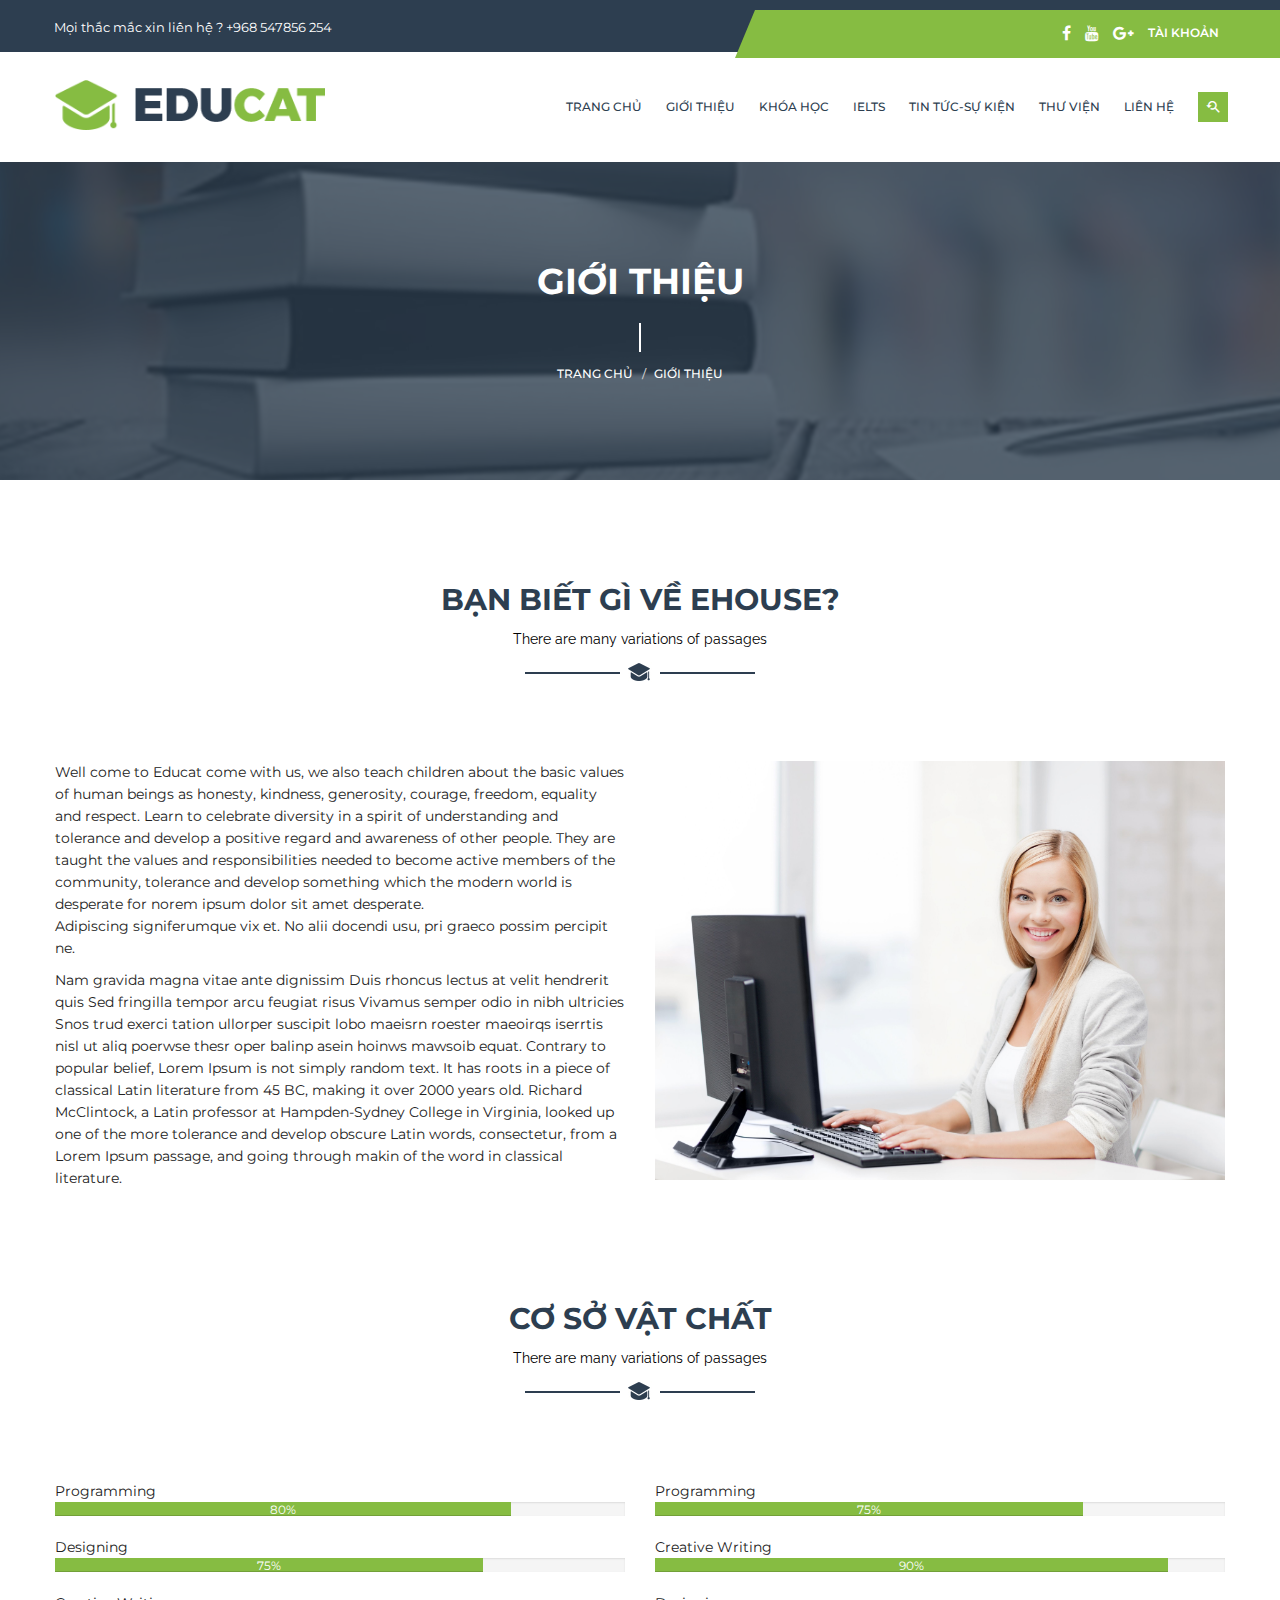
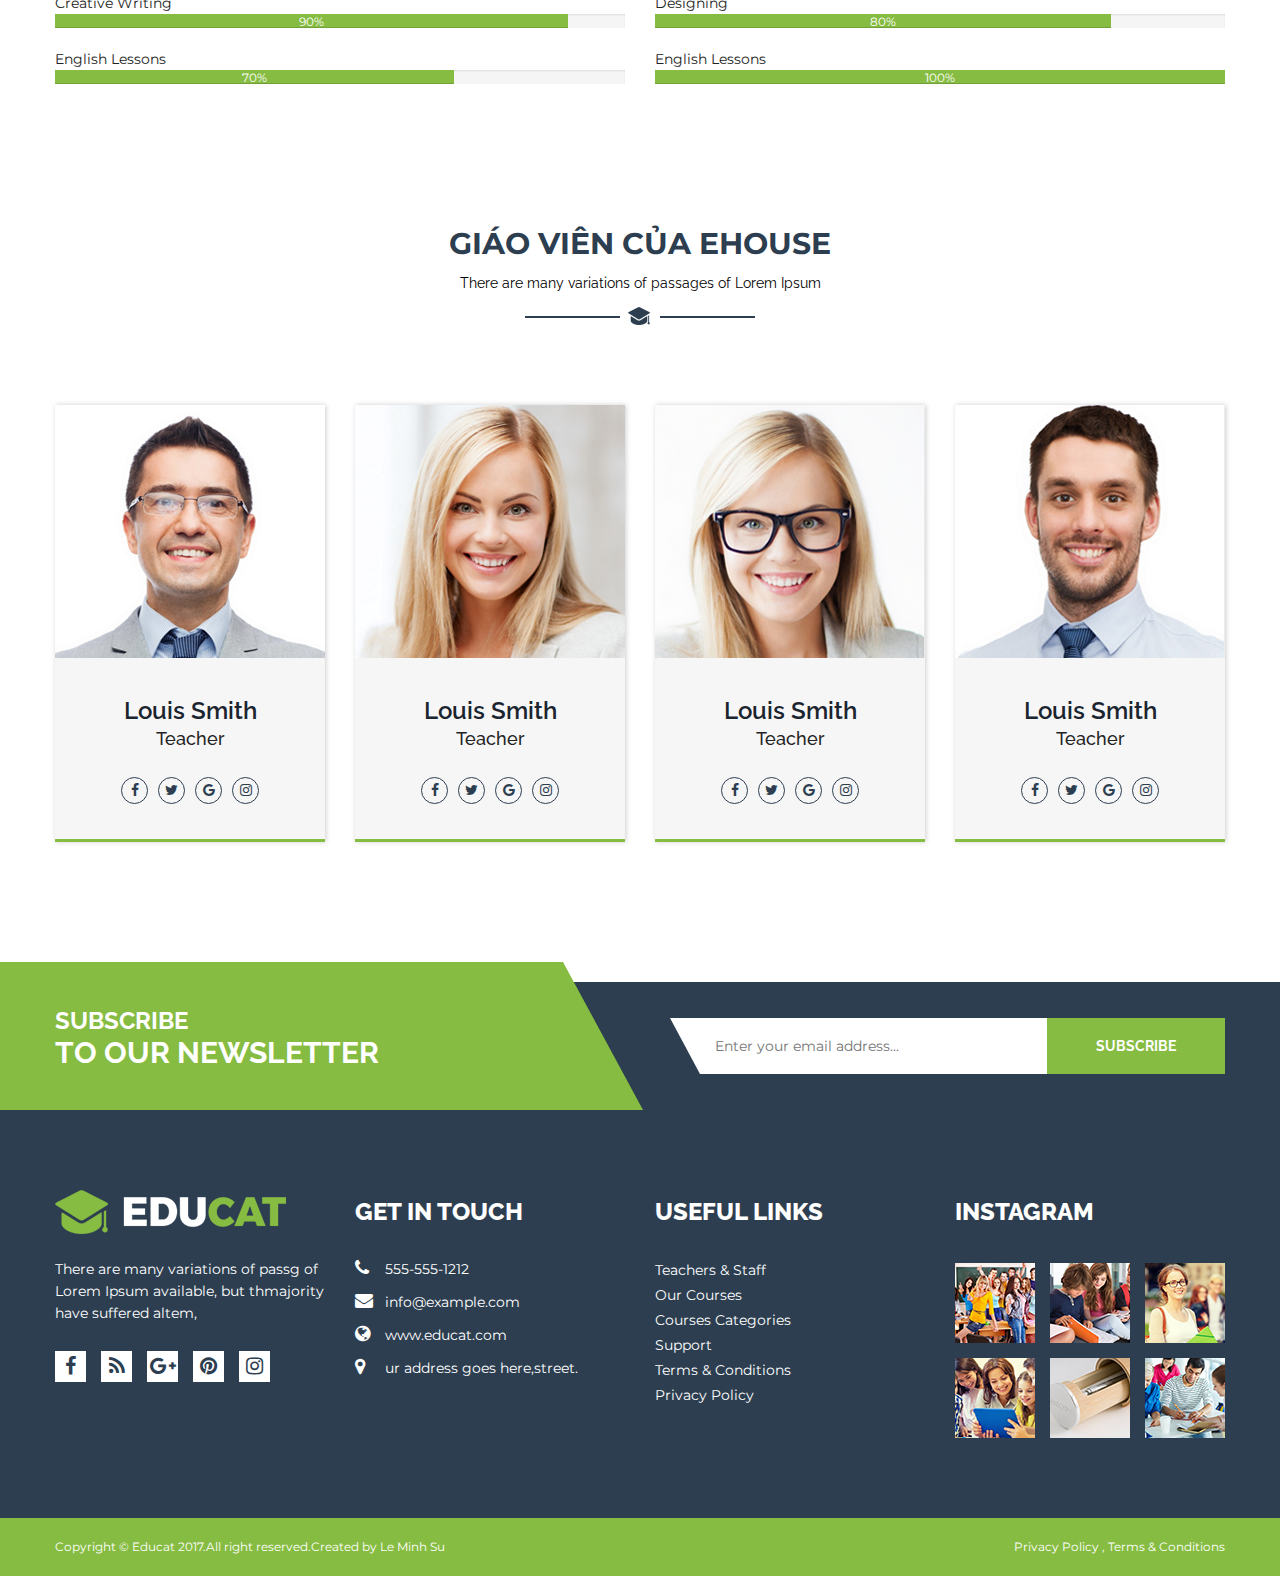
==== about.html @ 6adcac53 "update news, course detail" ====
<!DOCTYPE HTML>
<html>

<head>
	<title>Furnyish Store a Ecommerce Category Flat Bootstarp Responsive Website Template | Home :: w3layouts</title>
	<link href="css/bootstrap.css" rel='stylesheet' type='text/css' />
	<!-- jQuery (necessary JavaScript plugins) -->
	<script type='text/javascript' src="js/jquery-1.11.1.min.js"></script>
	<script src="lib/bootstrap/js/bootstrap.min.js"></script>
	<!-- Custom Theme files -->
	<!-- font-awesome -->
	<link rel="stylesheet" href="font-awesome/css/font-awesome.min.css">
	<link href="css/style.css" rel='stylesheet' type='text/css' />
	<!-- Custom Theme files -->
	<!--//theme-style-->
	<meta name="viewport" content="width=device-width, initial-scale=1">
	<meta http-equiv="Content-Type" content="text/html; charset=utf-8" />
	<meta name="keywords" content="Furnyish Store Responsive web template, Bootstrap Web Templates, Flat Web Templates, Andriod Compatible web template, 
	Smartphone Compatible web template, free webdesigns for Nokia, Samsung, LG, SonyErricsson, Motorola web design" />
	<script type="application/x-javascript">
		addEventListener("load", function() { setTimeout(hideURLbar, 0); }, false); function hideURLbar(){ window.scrollTo(0,1); }
	</script>
	<link href='http://fonts.googleapis.com/css?family=Montserrat:300,400,500,600,700&ampsubset=vietnamese' rel='stylesheet'
	 type='text/css'>
	<link href='http://fonts.googleapis.com/css?family=Raleway:100,200,300,400,500,600,700,800,900' rel='stylesheet' type='text/css'>
	<link href='http://fonts.googleapis.com/css?family=Playfair+Display:400,700,900' rel='stylesheet' type='text/css'>
	<link href='http://fonts.googleapis.com/css?family=Aladin' rel='stylesheet' type='text/css'>
	<link rel="stylesheet" href="https://fonts.googleapis.com/css?family=Inconsolata|Droid+Sans">
	<link href="https://fonts.googleapis.com/css?family=Roboto+Condensed" rel="stylesheet">

	<!-- animated -->
	<link href="css/animate.css" rel="stylesheet" type="text/css" media="all" />
	<!-- start menu -->
	<link href="css/responsivemenu.css" rel="stylesheet" type="text/css" media="all" />
	<link rel="stylesheet" href="meanmenu/meanmenu.css" media="all" />
	<link href="https://fonts.googleapis.com/icon?family=Material+Icons" rel="stylesheet">
	<!-- slider plugin -->

</head>

<body>
	<div class="about-section">
		<!-- header -->
		<div class="header_master">
			<div class="header-secondary">
				<div class="container">
					<div class="header_top-sec row">
						<div class="top_right hidden-xs">
							<ul>
								<li>Mọi thắc mắc xin liên hệ ? +968 547856 254</li>
							</ul>
						</div>
						<div class="top_left nav nav-horizontal">
							<ul>
								<li class="hidden-480 visible-xs">Mọi thắc mắc xin liên hệ ? +968 547856 254</li>
								<li class="top_link" title="Facebook"><a href="#"><i class="fa fa-facebook fa-lg"></i></a></li>
								<li class="top_link" title="Youtube"><a href="#"><i class="fa fa-youtube fa-lg"></i></a></li>
								<li class="top_link" title="Google plus"><a href="#"><i class="fa fa-google-plus fa-lg"></i></a></li>
								<li class="top_link" title="My Account"><a href="">TÀI KHOẢN</a></li>
							</ul>
						</div>
						<div class="clearfix"> </div>
					</div>
				</div>
			</div>
			<div class="header_top header-site">
				<div class="container">
					<div class="row">
						<div class="col-md-3 col-sm-12 ">
							<div class="logo"><a href="index.html" class=""><img src="images/logo.png" alt=""/></a></div>
						</div>
						<div class="col-md-9 hidden-sm hidden-xs pd-lr-0">
							<nav class="nav nav-horizontal pull-right">
								<ul id="menu-header-menu-1" class="menu">
									<li class="sub-menu-parent"><a href="index.html">Trang chủ</a></li>
									<li class=""><a href="about.html">Giới thiệu</a></li>
									<li class="sub-menu-parent"><a href="course.html">Khóa học</a>
										<ul class="sub-menu">
											<li class=""><a href="">LUYỆN NÓI CHO NGƯỜI ĐI LÀM</a></li>
											<li class=""><a href="">LUYỆN NÓI CHO THANH THIẾU NIÊN (13T - 15T)</a></li>
											<li class=""><a href="">LUYỆN NÓI CHO THIẾU NHI (8T - 12T)</a></li>
										</ul>
									</li>
									<li class="sub-menu-parent"><a href="">IELTS</a>
										<ul class="sub-menu">
											<li class=""><a href="">IELTS CHO NGƯỜI MỚI BẮT ĐẦU</a></li>
											<li class=""><a href="">IELTS 1 (5.0 - 5.5)</a></li>
											<li class=""><a href="">IELTS 2 (6.0 - 6.5)</a></li>
										</ul>
									</li>
									<li class="sub-menu-parent"><a href="latest-news.html">Tin tức-Sự kiện</a></li>
									<li class="sub-menu-parent"><a href="shop-grid.html">Thư viện</a></li>
									<li class=""><a href="contact.html">Liên hệ</a></li>
								</ul>
								<a class="responsive-nav" data-toggle="#off-canvas-right" data-toggle-class="open">
									<span class="l-menu"></span>
								</a>
								<ul class="header-search" id="searchbutton">
									<li class="search-menu">
										<i class="material-icons">&#xE8FA;</i>
										<i class="zmdi zmdi-close close hidden"></i>
									</li>
								</ul>
								<div class="search" id="searchlink">
									<div class="search-form">
										<form id="search-form" action="#">
											<input type="search" placeholder="Search here..." name="search">
											<button type="submit">
												<span><i class="fa fa-search"></i></span>
											</button>
										</form>
									</div>
								</div>
							</nav>
						</div>
					</div>
					<div class="clearfix"></div>
				</div>
			</div>
			<!-- Mobile Menu Area start -->
			<div class="mobile-menu-area">
				<div class="container">
					<nav>
						<ul>
							<li><a href="index.html">Trang chủ</a></li>
							<li><a href="about.html">Giới thiệu</a></li>
							<li><a href="course.html">Khóa học</a>
								<ul>
									<li><a href="">LUYỆN NÓI CHO NGƯỜI ĐI LÀM</a></li>
									<li><a href="#">LUYỆN NÓI CHO THANH THIẾU NIÊN (13T - 15T)</a></li>
									<li class=""><a href="">LUYỆN NÓI CHO THIẾU NHI (8T - 12T)</a></li>
								</ul>
							</li>
							<li><a href="latest-news">Tin tức, Sự kiện</a></li>
							<li><a href="shop-grid.html">Thư viện</a></li>
							<li><a href="contact.html">Liên hệ</a></li>
						</ul>
					</nav>
				</div>
			</div>
			<!-- Mobile Menu Area end -->
		</div>
		<!-- end header -->
	</div>

	<!--Breadcrumb Banner Area Start-->
	<div class="breadcrumb-banner-area">
		<div class="container">
			<div class="row">
				<div class="col-md-12">
					<div class="breadcrumb-text">
						<h1 class="text-center">GIới thiệu</h1>
						<div class="breadcrumb-bar">
							<ul class="breadcrumb text-center">
								<li><a href="index.html">Trang chủ</a></li>
								<li>Giới thiệu</li>
							</ul>
						</div>
					</div>
				</div>
			</div>
		</div>
	</div>
	<!--End breadcrumb Banner Area Start-->

	<!--About Page Area Start-->
	<div class="about-page-area section-padding">
		<div class="container">
			<div class="row">
				<div class="col-md-12">
					<div class="section-title-wrapper">
						<div class="section-title">
							<h3>BẠN BIẾT GÌ VỀ EHOUSE?</h3>
							<p>There are many variations of passages</p>
						</div>
					</div>
				</div>
			</div>
			<div class="row">
				<div class="col-md-6">
					<div class="about-text-container">
						<p><span>Well come to Educat</span> come with us, we also teach children about the basic values of human beings as honesty,
							kindness, generosity, courage, freedom, equality and respect. Learn to celebrate diversity in a spirit of understanding
							and tolerance and develop a positive regard and awareness of other people. They are taught the values and responsibilities
							needed to become active members of the community, tolerance and develop something which the modern world is desperate
							for norem ipsum dolor sit amet desperate.<br> Adipiscing signiferumque vix et. No alii docendi usu, pri graeco possim
							percipit ne.</p>
						<div class="about-us">
							<span>Nam gravida magna vitae ante dignissim</span>
							<span>Duis rhoncus lectus at velit hendrerit quis</span>
							<span>Sed fringilla tempor arcu feugiat risus</span>
							<span>Vivamus semper odio in nibh ultricies</span>
						</div>
						<p>Snos trud exerci tation ullorper suscipit lobo maeisrn roester maeoirqs iserrtis nisl ut aliq poerwse thesr oper balinp
							asein hoinws mawsoib equat. Contrary to popular belief, Lorem Ipsum is not simply random text. It has roots in a piece
							of classical Latin literature from 45 BC, making it over 2000 years old. Richard McClintock, a Latin professor at
							Hampden-Sydney College in Virginia, looked up one of the more tolerance and develop obscure Latin words, consectetur,
							from a Lorem Ipsum passage, and going through makin of the word in classical literature.</p>
					</div>
				</div>
				<div class="col-md-6">
					<div class="skill-image">
						<img src="images/banner/6.jpg" alt="">
					</div>
				</div>
			</div>
		</div>
	</div>
	<!--End of About Page Area-->
	<!--Skill And Experience Area Start-->
	<div class="skill-and-experience-area">
		<div class="container">
			<div class="row">
				<div class="col-md-12">
					<div class="section-title-wrapper">
						<div class="section-title">
							<h3>CƠ SỞ VẬT CHẤT</h3>
							<p>There are many variations of passages</p>
						</div>
					</div>
				</div>
			</div>
			<div class="row">
				<div class="col-md-6 col-sm-6">
					<div class="experience-skill-wrapper">
						<div class="skill-bar-item">
							<span>Programming</span>
							<div class="progress">
								<div class="progress-bar wow fadeInLeft" data-progress="80%" style="width: 80%; visibility: visible; animation-duration: 1.5s; animation-delay: 1.2s; animation-name: fadeInLeft;"
								 data-wow-duration="1.5s" data-wow-delay="1.2s">
									<span class="text-top">80%</span>
								</div>
							</div>
						</div>
						<div class="skill-bar-item">
							<span>Designing</span>
							<div class="progress">
								<div class="progress-bar wow fadeInLeft" data-progress="75%" style="width: 75%; visibility: visible; animation-duration: 1.5s; animation-delay: 1.2s; animation-name: fadeInLeft;"
								 data-wow-duration="1.5s" data-wow-delay="1.2s">
									<span class="text-top">75%</span>
								</div>
							</div>
						</div>
						<div class="skill-bar-item">
							<span>Creative Writing</span>
							<div class="progress">
								<div class="progress-bar wow fadeInLeft" data-progress="90%" style="width: 90%; visibility: visible; animation-duration: 1.5s; animation-delay: 1.2s; animation-name: fadeInLeft;"
								 data-wow-duration="1.5s" data-wow-delay="1.2s">
									<span class="text-top">90%</span>
								</div>
							</div>
						</div>
						<div class="skill-bar-item">
							<span>English Lessons</span>
							<div class="progress">
								<div class="progress-bar wow fadeInLeft" data-progress="70%" style="width: 70%; visibility: visible; animation-duration: 1.5s; animation-delay: 1.2s; animation-name: fadeInLeft;"
								 data-wow-duration="1.5s" data-wow-delay="1.2s">
									<span class="text-top">70%</span>
								</div>
							</div>
						</div>
					</div>
				</div>
				<div class="col-md-6 col-sm-6">
					<div class="experience-skill-wrapper">
						<div class="skill-bar-item">
							<span>Programming</span>
							<div class="progress">
								<div class="progress-bar wow fadeInLeft" data-progress="75%" style="width: 75%; visibility: visible; animation-duration: 1.5s; animation-delay: 1.2s; animation-name: fadeInLeft;"
								 data-wow-duration="1.5s" data-wow-delay="1.2s">
									<span class="text-top">75%</span>
								</div>
							</div>
						</div>
						<div class="skill-bar-item">
							<span>Creative Writing</span>
							<div class="progress">
								<div class="progress-bar wow fadeInLeft" data-progress="90%" style="width: 90%; visibility: visible; animation-duration: 1.5s; animation-delay: 1.2s; animation-name: fadeInLeft;"
								 data-wow-duration="1.5s" data-wow-delay="1.2s">
									<span class="text-top">90%</span>
								</div>
							</div>
						</div>
						<div class="skill-bar-item">
							<span>Designing</span>
							<div class="progress">
								<div class="progress-bar wow fadeInLeft" data-progress="80%" style="width: 80%; visibility: visible; animation-duration: 1.5s; animation-delay: 1.2s; animation-name: fadeInLeft;"
								 data-wow-duration="1.5s" data-wow-delay="1.2s">
									<span class="text-top">80%</span>
								</div>
							</div>
						</div>
						<div class="skill-bar-item">
							<span>English Lessons</span>
							<div class="progress">
								<div class="progress-bar wow fadeInLeft" data-progress="100%" style="width: 100%; visibility: visible; animation-duration: 1.5s; animation-delay: 1.2s; animation-name: fadeInLeft;"
								 data-wow-duration="1.5s" data-wow-delay="1.2s">
									<span class="text-top">100%</span>
								</div>
							</div>
						</div>
					</div>
				</div>
			</div>
		</div>
	</div>
	<!--End of Skill And Experience Area-->

	<!--Teachers Area Start-->
	<div class="teachers-area padding-top">
		<div class="container">
			<div class="row">
				<div class="col-md-12">
					<div class="section-title-wrapper">
						<div class="section-title">
							<h3>GIÁO VIÊN CỦA EHOUSE</h3>
							<p>There are many variations of passages of Lorem Ipsum</p>
						</div>
					</div>
				</div>
			</div>
			<div class="row">
				<div class="col-lg-3 col-md-4 col-sm-6">
					<div class="single-teacher-item">
						<div class="single-teacher-image">
							<a href="#"><img src="images/teacher/l-1.jpg" alt=""></a>
						</div>
						<div class="single-teacher-text">
							<h3><a href="#">Louis Smith</a></h3>
							<h4>Teacher</h4>
							<p>There are many variaons of passa of Lorem Ipsuable, amrn in sofby injected humour, amr</p>
							<div class="social-links">
								<a href="#"><i class="fa fa-facebook"></i></a>
								<a href="#"><i class="fa fa-twitter"></i></a>
								<a href="#"><i class="fa fa-google"></i></a>
								<a href="#"><i class="fa fa-instagram"></i></a>
							</div>
						</div>
					</div>
				</div>
				<div class="col-lg-3 col-md-4 col-sm-6">
					<div class="single-teacher-item">
						<div class="single-teacher-image">
							<a href="#"><img src="images/teacher/l-2.jpg" alt=""></a>
						</div>
						<div class="single-teacher-text">
							<h3><a href="#">Louis Smith</a></h3>
							<h4>Teacher</h4>
							<p>There are many variaons of passa of Lorem Ipsuable, amrn in sofby injected humour, amr</p>
							<div class="social-links">
								<a href="#"><i class="fa fa-facebook"></i></a>
								<a href="#"><i class="fa fa-twitter"></i></a>
								<a href="#"><i class="fa fa-google"></i></a>
								<a href="#"><i class="fa fa-instagram"></i></a>
							</div>
						</div>
					</div>
				</div>
				<div class="col-lg-3 col-md-4 col-sm-6">
					<div class="single-teacher-item">
						<div class="single-teacher-image">
							<a href="#"><img src="images/teacher/l-3.jpg" alt=""></a>
						</div>
						<div class="single-teacher-text">
							<h3><a href="#">Louis Smith</a></h3>
							<h4>Teacher</h4>
							<p>There are many variaons of passa of Lorem Ipsuable, amrn in sofby injected humour, amr</p>
							<div class="social-links">
								<a href="#"><i class="fa fa-facebook"></i></a>
								<a href="#"><i class="fa fa-twitter"></i></a>
								<a href="#"><i class="fa fa-google"></i></a>
								<a href="#"><i class="fa fa-instagram"></i></a>
							</div>
						</div>
					</div>
				</div>
				<div class="col-lg-3 hidden-md col-sm-6">
					<div class="single-teacher-item">
						<div class="single-teacher-image">
							<a href="#"><img src="images/teacher/l-4.jpg" alt=""></a>
						</div>
						<div class="single-teacher-text">
							<h3><a href="#">Louis Smith</a></h3>
							<h4>Teacher</h4>
							<p>There are many variaons of passa of Lorem Ipsuable, amrn in sofby injected humour, amr</p>
							<div class="social-links">
								<a href="#"><i class="fa fa-facebook"></i></a>
								<a href="#"><i class="fa fa-twitter"></i></a>
								<a href="#"><i class="fa fa-google"></i></a>
								<a href="#"><i class="fa fa-instagram"></i></a>
							</div>
						</div>
					</div>
				</div>
			</div>
		</div>
	</div>
	<!--End of Teachers Area-->

	<!--Newsletter Area Start-->
	<div class="newsletter-area">
		<div class="container">
			<div class="row">
				<div class="col-md-5 col-sm-5">
					<div class="newsletter-content">
						<h3>SUBSCRIBE</h3>
						<h2>TO OUR NEWSLETTER</h2>
					</div>
				</div>
				<div class="col-md-7 col-sm-7">
					<div class="newsletter-form angle">
						<form action="#" id="mc-form" class="mc-form footer-newsletter fix" novalidate="true">
							<div class="subscribe-form">
								<input id="mc-email" type="email" name="EMAIL" placeholder="Enter your email address...">
								<button id="mc-submit" type="submit">SUBSCRIBE</button>
							</div>
						</form>
						<!-- mailchimp-alerts Start -->
						<div class="mailchimp-alerts text-centre fix pull-right">
							<div class="mailchimp-submitting"></div>
							<!-- mailchimp-submitting end -->
							<div class="mailchimp-success"></div>
							<!-- mailchimp-success end -->
							<div class="mailchimp-error"></div>
							<!-- mailchimp-error end -->
						</div>
						<!-- mailchimp-alerts end -->
					</div>
				</div>
			</div>
		</div>
	</div>
	<!--End of Newsletter Area-->
	<!--Footer Widget Area Start-->
	<div class="footer-widget-area">
		<div class="container">
			<div class="row">
				<div class="col-md-3 col-sm-4">
					<div class="single-footer-widget">
						<div class="footer-logo">
							<a href="index.html"><img src="images/logo/footer.png" alt=""></a>
						</div>
						<p>There are many variations of passg of Lorem Ipsum available, but thmajority have suffered altem, </p>
						<div class="social-icons">
							<a href="#"><i class="fa fa-facebook"></i></a>
							<a href="#"><i class="fa fa-rss"></i></a>
							<a href="#"><i class="fa fa-google-plus"></i></a>
							<a href="#"><i class="fa fa-pinterest"></i></a>
							<a href="#"><i class="fa fa-instagram"></i></a>
						</div>
					</div>
				</div>
				<div class="col-md-3 col-sm-4">
					<div class="single-footer-widget">
						<h3>GET IN TOUCH</h3>
						<a href="tel:555-555-1212"><i class="fa fa-phone"></i>555-555-1212</a>
						<span><i class="fa fa-envelope"></i>info@example.com</span>
						<span><i class="fa fa-globe"></i>www.educat.com</span>
						<span><i class="fa fa-map-marker"></i>ur address goes here,street.</span>
					</div>
				</div>
				<div class="col-md-3 hidden-sm">
					<div class="single-footer-widget">
						<h3>Useful Links</h3>
						<ul class="footer-list">
							<li><a href="#">Teachers &amp; Staff</a></li>
							<li><a href="#">Our Courses</a></li>
							<li><a href="#">Courses Categories</a></li>
							<li><a href="#">Support</a></li>
							<li><a href="#">Terms &amp; Conditions</a></li>
							<li><a href="#">Privacy Policy</a></li>
						</ul>
					</div>
				</div>
				<div class="col-md-3 col-sm-4">
					<div class="single-footer-widget">
						<h3>Instagram</h3>
						<div class="instagram-image">
							<div class="footer-img">
								<a href="#"><img src="images/footer/1.jpg" alt=""></a>
							</div>
							<div class="footer-img">
								<a href="#"><img src="images/footer/2.jpg" alt=""></a>
							</div>
							<div class="footer-img">
								<a href="#"><img src="images/footer/3.jpg" alt=""></a>
							</div>
							<div class="footer-img">
								<a href="#"><img src="images/footer/4.jpg" alt=""></a>
							</div>
							<div class="footer-img">
								<a href="#"><img src="images/footer/5.jpg" alt=""></a>
							</div>
							<div class="footer-img">
								<a href="#"><img src="images/footer/6.jpg" alt=""></a>
							</div>
						</div>
					</div>
				</div>
			</div>
		</div>
	</div>
	<!--End of Footer Widget Area-->

	<!--Footer Area Start-->
	<footer class="footer-area">
		<div class="container">
			<div class="row">
				<div class="col-md-6 col-sm-7">
					<span>Copyright © Educat 2017.All right reserved.Created by <a href="#">Le Minh Su</a></span>
				</div>
				<div class="col-md-6 col-sm-5">
					<div class="column-right">
						<span>Privacy Policy , Terms &amp; Conditions</span>
					</div>
				</div>
			</div>
		</div>
	</footer>
	<!--End of Footer Area-->
	<!--banner Slider starts Here-->
	<script src="js/responsiveslides.min.js"></script>
	<script>
		$(function () {
			$("#slider4").responsiveSlides({
				auto: true,
				pager: false,
				nav: true,
				speed: 500,
				timeout: 8000,
				namespace: "callbacks",
				before: function () {
					$('.events').append("<li>before event fired.</li>");
				},
				after: function () {
					$('.events').append("<li>after event fired.</li>");
				}
			});

		});
	</script>
	<script type="text/javascript">
		$(window).load(function () {
			$("#flexiselDemo1").flexisel({
				visibleItems: 1,
				animationSpeed: 1000,
				autoPlay: true,
				autoPlaySpeed: 3000,
				pauseOnHover: true,
				enableResponsiveBreakpoints: true,
				responsiveBreakpoints: {
					portrait: {
						changePoint: 480,
						visibleItems: 1
					},
					landscape: {
						changePoint: 640,
						visibleItems: 1
					},
					tablet: {
						changePoint: 768,
						visibleItems: 1
					}
				}
			});

		});
	</script>
	<script>
		var $searchbutton = $('#searchbutton');
		$searchbutton.on('click', function (e) {
			if ($("#searchlink").hasClass('open')) {
				$("#searchlink").removeClass('open');
			} else {
				$("#searchlink").addClass('open');
			}
		});
	</script>
	<script type="text/javascript" src="js/jquery.flexisel.js"></script>
	<script src="meanmenu/jquery.meanmenu.js"></script>
	<script>
		jQuery(document).ready(function () {
			jQuery('.mobile-menu-area nav').meanmenu();
		});
	</script>
</body>

</html>
---- css/style.css ----
h1, h2, h3, h4, h5, h6 {margin: 0; font-family: 'Montserrat', sans-serif; font-weight: 700}
ul, ol {list-style: outside none none; margin: 0; padding:0;}
html, body{
    color: #222222;
    font-family: 'Montserrat', sans-serif !important;
    font-size: 14px !important;
    line-height: 22px !important;
    text-align: left;
    background: #fff;
}
body a{
	text-decoration: none;
	transition:0.5s all;
	-webkit-transition:0.5s all;
	-moz-transition:0.5s all;
	-o-transition:0.5s all;
	-ms-transition:0.5s all;
}
a:hover,a:active,a:focus{
	text-decoration: none;
}
h4.title {
    color: #4c4c4c;
    font-size: 24px;
    margin-bottom: 27px;
    padding-bottom: 10px;
    position: relative;
}
@font-face {
   font-family: 'Merienda-Regular';
   src: url(../fonts/Merienda-Regular.ttf)format('truetype');
}
@font-face {
   font-family: 'Raleway-Regular';
   src: url(../fonts/Raleway-Regular.ttf)format('truetype');
}
.bg-white {
    background: #fff;
}
.section-padding {
    padding: 100px 0;
}
img {
    max-width: 100%;
    height: auto !important;
    border: 0 !important;
    vertical-align: top !important;
}
.img{
	max-width: 100%;
	height: auto;
    border: 0;
    vertical-align: top;
}
.button-default {
    background: #2d3e50 none repeat scroll 0 0;
    color: #ffffff;
    display: inline-block;
    font-family: 'Montserrat', sans-serif;
    font-weight: 500;
    font-size: 14px;
    margin: 0;
    padding: 15px 35px;
    text-transform: uppercase;
}
.button-large.button-default {
    box-shadow: 0 2px 20px rgba(34, 30, 31, 0.2);
    font-size: 18px;
    margin-top: 83px;
    padding: 12px 18px;
    text-transform: capitalize;
}
.button-default.button-large:hover {
    background: #2d3e50 none repeat scroll 0 0;
}
.container {
    width: 1200px;
}
.container, .row, .col-md-12, .col-md-10, .col-md-9, .col-md-8, .col-md-6, .col-md-7, .col-md-6, .col-md-5, .col-md-4, .col-md-3, .col-md-2, .col-md-1, .as-mainwrapper {
    transition: all 0.3s ease 0s;
}
.header-top:before, .about-area:before, .newsletter-area:before, .mainmenu ul#nav > li > a:after, .mainmenu ul#nav.menu-white > li > a:after, .search-menu, .button-default:hover, .button-green, .about-area .button-default, .single-item .button-default, .button-large.button-default, .single-latest-item .button-default, .single-product-text .button-default, .single-event-item .button-default, .subscribe-form > button, .social-icons > a:hover, .footer-area, .newsletter-two, .pagination-content.number .pagination li a:hover, .pagination-content.number .pagination li.current a, .pagination-content.number .pagination li:first-child a, .pagination-content.number .pagination li:last-child a, .product-details-content .button-default, .product-details-content .social-links a:hover, .duration-title, h4.title:after, .tution-fee, .single-sidebar-widget .social-links a:hover, .single-sidebar-widget .tags li a:hover, .pagination-content .pagination, .news-details-content .social-links a:hover, .contact-form-area .button-default, .skill-bar-item .progress-bar, #scrollUp, .bg-green, .bg-blue:hover, .preview-2 .nivo-directionNav a.nivo-prevNav:hover::before, .preview-2 .nivo-directionNav a.nivo-nextNav:hover::before, .slider-three .preview-2 .nivo-controlNav a, .footer-widget-area.footer-widget-four {
    background: #86bc42;
}
.search-form, .single-item, .single-latest-text, .single-product-text, .single-event-text, .subscribe-form > button, .subscribe-form > button:hover, .pagination-content.number .pagination li a, .subscribe-form > button, .subscribe-form > button:hover, .pagination-content.number .pagination li a, .pagination-content.number .pagination li a:hover, .pagination-content.number .pagination li.current a, .product-details-content .social-links a:hover, .single-teacher-text, .single-course-details, .course-duration .text, .tutor-image > img, .single-sidebar-widget .social-links a:hover, .single-sidebar-widget .tags li a:hover, .single-sidebar-widget .single-item, .event-details-content .single-event-item, .recent-content-item > a, .quote-section, .news-details-content .social-links a:hover, .shortcode-area i, .shortcode-area h3, .border-green, .slider-three .nivo-controlNav a.active:before, .slider-three .nivo-controlNav a:hover:before {
    border-color: #86bc42;
}
.header-top:before, .about-area:before, .newsletter-area:before {
    content: "";
    height: 48px;
    position: absolute;
    right: 0;
    top: 10px;
    width: 43%;
}
.header-top:after, .about-area:after {
    border-color: rgba(0, 0, 0, 0) #86bc42 #86bc42 rgba(0, 0, 0, 0);
}
.about-area:after, .newsletter-area:after {
    border-color: rgba(0, 0, 0, 0) rgba(0, 0, 0, 0) #86bc42 #86bc42;
}
.header-top:after, .about-area:after, .newsletter-area:after {
    -moz-border-bottom-colors: none;
    -moz-border-left-colors: none;
    -moz-border-right-colors: none;
    -moz-border-top-colors: none;
    -o-border-image: none;
    border-image: none;
    border-style: solid;
    border-width: 24px 10px;
    content: "";
    height: 5px;
    position: absolute;
    right: 43%;
    top: 10px;
    width: 0;
}
.about-area:after {
    border-width: 55px 30px;
    left: 49.2%;
    top: -20px;
    right: auto;
}
html, body, div, span, applet, object, iframe, blockquote, pre, a, abbr, acronym, address, big, cite, code, del, dfn, em, img, ins, kbd, q, s, samp, small, strike, strong, sub, sup, tt, var, b, u, i, center, dl, dt, dd, ol, ul, li, fieldset, form, label, legend, table, caption, tbody, tfoot, thead, tr, th, td, article, aside, canvas, details, embed, figure, figcaption, footer, header, hgroup, menu, nav, output, ruby, section, summary, time, mark, audio, video {
    border: 0;
    font-size: 100%;
    font: inherit;
    vertical-align: baseline;
}
.section-bottom-padding {
    padding: 0 0 120px 0;
}
a:hover, .carousel-style-one.owl-theme .owl-controls .owl-nav div:hover, .button-green:hover, .account-dropdown a:hover, .mainmenu ul#nav > li:hover > a, .mainmenu ul#nav li ul.sub-menu > li:hover > a, .mainmenu ul#nav li ul.sub-menu li ul.inside-menu > li > a:hover, .search-form button[type="submit"], .mean-container .mean-nav ul li a:hover, .mean-container a.meanmenu-reveal, .single-item-text h4 a:hover, .single-latest-text > h3 a:hover, .single-product-text h4 a:hover, .single-event-item:hover h3 a, .subscribe-form > button:hover, .footer-list a:hover, .newsletter-two .subscribe-form > button:hover, .pagination-content.number .pagination li a, .single-teacher-text > h3 a:hover, .author-info > h4 a:hover, span.reply a, .sidebar-widget .single-teacher-text > h3 a:hover, .breadcrumb-bar a:hover, .recent-text > h4 a:hover, .related-tag .tags li a:hover, .link-social > a:hover, .shortcode-area i, .shortcode-area h3, .text-green, .header-top span.text-green, .slick-prev:hover:before, .slick-next:hover:before, .footer-widget-list li a:hover, .footer-container .social-links-three > a:hover {
    color: #86bc42;
}	
/*-- header_top --*/
.header-secondary {
    background: #2d3e50;
}
.header-secondary {
    position: relative;
}
.header-secondary .nav-horizontal {
    position: relative;
    top: 6px;
    z-index: 999;
}
.nav {
    vertical-align: middle;
    display: inline-block;
}
nav ul {
    list-style: none;
}
.pd-lr-0{
	padding-left: 0px;
	padding-right: 0px;
}
.header-secondary .nav-horizontal li a {
    color: #fff;
    font-family: 'Montserrat', sans-serif;
    font-size: 12px;
	font-weight: 600;
}
.header-secondary::before, .about-area::before, .newsletter-area::before, .footer-site .footer-company-info .social-icons a:hover, .jr-insta-thumb ul.thumbnails li a:before, .footer-img a:before, .learn-press-search-course-form, .onsale, .lp_course .conmment-title_quick .comment-title::after, .lp_course .comment-respond .comment-reply-title::after, .pull-left.sidebar h5.section-nav-title::after, .pull-right.sidebar h5.section-nav-title::after, aside h5.section-nav-title::after {
    background: #86bc42;
}
.header-secondary::after {
    border-right-color: #86bc42;
    border-bottom-color: #86bc42;
}
.header-secondary:after {
    -moz-border-bottom-colors: none;
    -moz-border-left-colors: none;
    -moz-border-right-colors: none;
    -moz-border-top-colors: none;
    border-top-color: rgba(0, 0, 0, 0);
    border-left-color: rgba(0, 0, 0, 0);
    -o-border-image: none;
    border-image: none;
    border-style: solid;
    border-width: 24px 10px;
    content: "";
    height: 0;
    position: absolute;
    right: 41%;
    top: 10px;
    width: 0;
    z-index: 999;
}
.header-secondary:before {
    content: "";
    height: 48px;
    position: absolute;
    right: 0;
    top: 10px;
    width: 41%;
    z-index: 999;
}
.header_top-sec{
	padding: 14px 14px;
}
.header_top{
	padding: 2em 0;
}
.top_left{
	float: right;
	color:#fff;
}
.top_right{
	float: left;
	color: #ffffff;
    font-family: 'Montserrat', sans-serif;
    font-size: 13px;
    font-weight: 400;
}
.top_right ul,.top_left ul{
	padding:0;
	list-style:none;
	display: inline-block;
	vertical-align: middle;
}
.top_right ul li,.top_left ul li{
	display: inline-block;		
}
.social {
	display: inline-block;
}
.social-links > a:hover {
    color: #ffffff;
}
.top_right ul li:last-child{
	margin-right: 0;
}
.top_right ul li a{
	text-align:center;
	padding: 0px 4px;
	text-transform:uppercase;
	font-size:12px;
	display:block;
	color:#ffffff;
	-webkit-transition: all 0.3s ease-in-out;
	-moz-transition: all 0.3s ease-in-out;
	-o-transition: all 0.3s ease-in-out;
	transition: all 0.3s ease-in-out;
}
.top_left ul li{
	font-size:13px;
}
.top_left ul li a{
	text-align:center;
	padding: 0px 4px;
	font-size:13px;
	color:#ffffff;
	-webkit-transition: all 0.3s ease-in-out;
	-moz-transition: all 0.3s ease-in-out;
	-o-transition: all 0.3s ease-in-out;
	transition: all 0.3s ease-in-out;
}
.mobile-menu-area {
    background: #2d3e50 none repeat scroll 0 0;
    display: none;   
}
.mean-container .mean-bar:before {
    color: #fff;
    content: "MENU";
    font-size: 18px;
    font-weight: 600;
    left: 0;
    position: absolute;
    top: 13px;
}
 
/*-- header --*/
.logo{
	padding-left: 0px;
	padding-right: 0px;
}
.logo > a{
	display: inline-block;
    position: relative;
    z-index: 8;
}
.search.open {
    height: 50px;
}
.search {
    box-shadow: 0 1px 3px rgba(0, 0, 0, 0.1);
    height: 0;
    margin-right: 15px;
    overflow: hidden;
    position: absolute;
    right: 0;
    top: 82px;
    -webkit-transition-duration: 0.4s;
    transition-duration: 0.4s;
    -webkit-transition-property: height;
    transition-property: height;
    width: 290px;
    z-index: 9999;
}
#search-form {
    overflow: hidden;
    position: relative;
}
.search-form {
    background-color: #ffffff;
    border-top: 1px solid #86bc42;
    float: right;
    width: 290px;
}
#search-form input {
    background: rgba(0, 0, 0, 0) none repeat scroll 0 0;
    color: #666666;
    font-size: 13px;
    font-weight: 300;
    height: 48px;
    padding: 0 40px 0 15px;
    width: 100%;
}
.search-form button[type="submit"] {
    background: rgba(0, 0, 0, 0) none repeat scroll 0 0;
    border: medium none;
    display: block;
    font-size: 18px;
    height: 50px;
    line-height: 48px;
    position: absolute;
    right: 8px;
    text-align: center;
    top: 0;
    -webkit-transition: all 0.3s ease 0s;
    transition: all 0.3s ease 0s;
}
.search-form input[type="search"] {
    border: medium none;
    float: left;
    background: transparent;
    font-size: 24px;
}
/* start menu */
.header-site nav {
    display: -webkit-flex;
    -webkit-flex-direction: row;
    -webkit-align-items: center;
    display: -webkit-box;
    display: -ms-flexbox;
    display: flex;
    -webkit-box-orient: horizontal;
    -webkit-box-direction: normal;
    -ms-flex-direction: row;
    flex-direction: row;
    -webkit-box-align: center;
    -ms-flex-align: center;
    align-items: center;
	line-height: 30px;
}
.nav-horizontal ul {
    display: inline-block;
}
.header-site .nav-horizontal > ul > li {
    margin: 12px 12px;
    padding-bottom: 0;
}
.header-site .nav-horizontal > ul > li:hover > a, .header-site .nav-horizontal > ul > li.current-menu-item > a, .header-site .nav-horizontal > ul > li.current_page_item > a {
    color: #86bc42;
}
.header-site .nav-horizontal > ul > li:hover > a:after, .header-site .nav-horizontal > ul > li.current-menu-item > a:after, .header-site .nav-horizontal > ul > li.current_page_item > a:after {
    width: 21px;
}
.header-site .menu-item-has-children > a:hover:after {
    opacity: 0.8;
}
.header-site .nav-horizontal > ul > li > a:after {
    background: #86bc42 none repeat scroll 0 0;
    bottom: 0;
    content: "";
    height: 2px;
    left: 0;
    margin-left: 0;
    opacity: 1;
    -ms-filter: "progid:DXImageTransform.Microsoft.Alpha(Opacity=100)";
    position: absolute;
    -webkit-transition: all 0.3s ease-in-out 0s;
    transition: all 0.3s ease-in-out 0s;
    width: 0;
}
.nav-horizontal li {
    float: left;
    margin: 0 3px;
}
.nav li {
    position: relative;
}
.nav-horizontal ul {
    display: inline-block;
}
.sub-menu, .nav .children {
    background-color: #fff;
    border: 1px solid #ddd;
    left: 0;
    line-height: normal;
    opacity: 0;
    position: absolute;
    top: 50px;
    -webkit-transition: all 0.4s ease-in-out 0s;
    transition: all 0.4s ease-in-out 0s;
    visibility: hidden;
    z-index: 5;
}
.sub-menu, .nav .children {
    background-color: #fff;
    visibility: hidden;
    opacity: 0;
    position: absolute;
    top: 50px;
    left: 0;
    border: 2px solid #ddd;
    z-index: 5;
    transition: all 0.4s ease-in-out;
    line-height: normal;
}
.sub-menu li, .nav .children li {
    clear: both;
    display: block;
    width: 350px;
    margin-bottom: 15px;
    border: none;
}
.nav li:hover > .sub-menu, .nav li:hover > .children {
    opacity: 1;
    -ms-filter: "progid:DXImageTransform.Microsoft.Alpha(Opacity=100)";
    top: 100%;
    -webkit-transition: all 0.2s ease-in-out 0s;
    transition: all 0.2s ease-in-out 0s;
    visibility: visible;
}
.nav li:hover > .sub-menu, .nav li:hover .children {
    visibility: visible;
    opacity: 1;
    transition: all 0.2s ease-in-out;
}
.menu .sub-menu, .menu .nav .children {
    border: medium none;
    box-shadow: 2px 0 7px 0 rgba(0, 0, 0, 0.13);
    padding: 15px 0;
}
.sub-menu li a:hover, .nav .children li a:hover {
    background: rgba(0, 0, 0, 0) none repeat scroll 0 0;
    color: #86bc42 !important;
}
.menu .sub-menu li a, .menu .nav .children li a {
    color: #2d3e50;
    font-family: 'Montserrat', sans-serif;
    font-size: 13px;
    font-weight: 400;
    padding: 10px 15px;
    text-transform: capitalize;
}
.header-site .nav-horizontal > ul > li > a {
    color: #2d3e50;
    display: block;
    font-family: 'Montserrat', sans-serif;
    font-size: 12px;
    font-weight: 500;
    padding: 0;
    position: relative;
    text-decoration: none;
    text-transform: uppercase;
    -webkit-transition: all 0.3s ease-in-out 0s;
    transition: all 0.3s ease-in-out 0s;
}
.header-site .nav-horizontal > ul > li > a:after {
    background: #86bc42 none repeat scroll 0 0;
    bottom: 0;
    content: "";
    height: 2px;
    left: 0;
    margin-left: 0;
    opacity: 1;
    -ms-filter: "progid:DXImageTransform.Microsoft.Alpha(Opacity=100)";
    position: absolute;
    -webkit-transition: all 0.3s ease-in-out 0s;
    transition: all 0.3s ease-in-out 0s;
    width: 0;
}
.header-search {
    cursor: pointer;
    display: inline-block;
}
.header-site .search-menu {
    background: #86bc42 none repeat scroll 0 0;
    display: block;
    height: 30px;
    position: relative;
    text-align: center;
    transition: all 0.3s ease 0s;
    width: 30px;
}
.search-menu i {
    color: #ffffff;
    display: block;
    font-size: 16px;
    height: 30px;
    line-height: 30px;
    width: 30px;
}
.sub-menu-parent:hover .sub-menu {
  visibility: visible; /* shows sub-menu */
  opacity: 1;
  z-index: 3;
  transform: translateY(0%);
  transition-delay: 0s, 0s, 0.3s; /* this removes the transition delay so the menu will be visible while the other styles transition */
}	
.about-area {
    background: rgba(0, 0, 0, 0) url(../images/banner/1.jpg) no-repeat scroll center top;
    color: #ffffff;
    margin-top: 120px;
    padding-bottom: 54px;
    position: relative;
}
.about-area:before {
    height: 110px;
    left: 0;
    right: auto;
    top: -20px;
    width: 49.2%;
}
.about-container {
    margin-left: 70px;
}
.about-area h3 {
    font-size: 30px;
	font-family: 'Montserrat', sans-serif;
    font-weight: 700;
    margin-bottom: 79px;
    padding-top: 22px;
    z-index: 9;
    position: relative;
}
.about-area p {
    font-family: 'Raleway', sans-serif;
    line-height: 26px;
    margin-bottom: 42px;
	font-size: 14px;
}
.about-area .button-default {
    padding: 10px 41px;
}
.about-container > .button-default:hover {
    background: #ffffff none repeat scroll 0 0;
    color: #2d3e50;
}
.button-default:hover {
    color: #fff;
}
.course-area .section-title-wrapper {
    margin-bottom: 122px;
}
.section-title {
    text-align: center;
    overflow: hidden;
    position: relative;
}
.white .section-title h3, .white .section-title p {
    color: #ffffff;
}
.section-title-wrapper {
    margin-bottom: 87px;
    position: relative;
}
.section-title-wrapper:before {
    background: #2d3e50 none repeat scroll 0 0;
    bottom: 0;
    content: "";
    height: 2px;
    left: 0;
    margin: 0 auto;
    position: absolute;
    right: 0;
    text-align: center;
    width: 230px;
}
.section-title {
    text-align: center;
    overflow: hidden;
    position: relative;
}
.section-title h3 {
    color: #2d3e50;
    font-size: 30px;
    line-height: 36px;
    margin-top: 2px;
    margin-bottom: 10px;
    text-transform: uppercase;
}
.section-title p {
    color: #000000;
    font-family: 'Raleway', sans-serif;
    font-weight: 400;
	font-size: 14px;
    margin-bottom: 24px;
}
.section-title-wrapper:after {
    background: rgba(0, 0, 0, 0) url(../images/icon/cap-dark.jpg) no-repeat scroll 0 0;
    bottom: -8px;
    color: #1bb4b9;
    content: "";
    font-size: 14px;
    height: 20px;
    left: 0;
    margin: 0 auto;
    position: absolute;
    right: 0;
    text-align: center;
    width: 40px;
    z-index: 9;
}
.single-item {
    background: #f6f6f6 none repeat scroll 0 0;
    border-bottom: 3px solid #86bc42;
    padding: 0 30px;
    -webkit-transition: all 0.3s ease 0s;
    transition: all 0.3s ease 0s;
    margin-bottom: 20px;
}
.single-item-image {
    overflow: hidden;
    position: relative;
    text-align: center;
    top: -35px;
}
.single-item:hover {
    background: #ffffff none repeat scroll 0 0;
    box-shadow: 0 2px 20px rgba(34, 30, 31, 0.4);
}
.single-item-image a {
    display: inline-block;
}
.overlay-effect a {
    position: relative;
}
.overlay-effect a:before {
    background: rgba(45, 62, 80, 0.2) none repeat scroll 0 0;
    bottom: 0;
    content: "";
    height: 100%;
    left: 0;
    opacity: 0;
    -ms-filter: "progid:DXImageTransform.Microsoft.Alpha(Opacity=0)";
    filter: alpha(opacity=0);
    position: absolute;
    right: 0;
    width: 100%;
}
.single-item-text h4 {
    font-size: 20px;
    padding-top: 7px;
}
.single-item-text h4 a, .single-item-text h4 {
    color: #2d3e50;
}
.single-item-text h4 a, .single-item-text h4 {
    color: #2d3e50;
}
.single-item-text-info {
    margin-bottom: 18px;
    padding-top: 5px;
}
.single-item-text-info span {
    color: #696969;
    font-family: 'Montserrat', sans-serif;
    margin-right: 11px;
	font-weight: 500;
    /*font-size: 14px;*/
}
.single-item-text-info span span {
    color: #2d3e50;
}
.single-item-text > p {
    color: #222222;
}
.single-item-content {
    margin-bottom: 44px;
    overflow: hidden;
    padding-top: 21px;
}
.single-item-comment-view, .single-item-rating {
    display: inline-block;
}
.single-item-comment-view span {
    color: #696969;
    display: inline-block;
    font-family: 'Montserrat', sans-serif;
    font-size: 12px;
    font-weight: 500;
    margin-right: 17px;
}
.single-item-comment-view span:last-child {
    margin-right: 0;
}
.single-item-comment-view > span i {
    font-size: 14px;
    margin-right: 8px;
}
.zmdi {
    display: inline-block;
    font: normal normal normal 14px/1 'Material-Design-Iconic-Font';
    font-size: inherit;
    text-rendering: auto;
    -webkit-font-smoothing: antialiased;
    -moz-osx-font-smoothing: grayscale;
}
.single-item-rating {
    color: #f3c30b;
    float: right;
    font-size: 16px;
}
.button-bottom {
    margin-bottom: -19.5px;
    text-align: center;
}
.single-item .button-default {
    padding: 10px 33px;
}
.my-skills {
    background: rgba(0, 0, 0, 0) url(../images/banner/2.jpg) repeat scroll 0 0;
    color: #ffffff;
    padding: 100px 0;
}
.section-title-wrapper {
    margin-bottom: 87px;
    position: relative;
}
.section-title-wrapper.white:before {
    background: #ffffff none repeat scroll 0 0;
}
.section-title-wrapper:before {
    background: #2d3e50 none repeat scroll 0 0;
    bottom: 0;
    content: "";
    height: 2px;
    left: 0;
    margin: 0 auto;
    position: absolute;
    right: 0;
    text-align: center;
    width: 230px;
}
.white.section-title-wrapper:after {
    background: rgba(0, 0, 0, 0) url(../images/icon/cap-white.jpg) repeat scroll 0 0;
}
.section-title-wrapper:after {
    background: rgba(0, 0, 0, 0) url(../images/icon/cap-dark.jpg) no-repeat scroll 0 0;
    bottom: -8px;
    color: #1bb4b9;
    content: "";
    font-size: 14px;
    height: 20px;
    left: 0;
    margin: 0 auto;
    position: absolute;
    right: 0;
    text-align: center;
    width: 40px;
    z-index: 9;
}
.skills-grid p {
    margin: 20px 0 0 0;
    color: #ffffff;
    font-size: 1.1em;
    font-weight: 600;
    text-transform: uppercase;
}
.single-latest-item {
    overflow: hidden;
    margin-bottom: 50px;
    -webkit-transition: all 0.3s ease 0s;
    transition: all 0.3s ease 0s;
}
.single-latest-text {
    background: #f6f6f6 none repeat scroll 0 0;
    border-bottom: 2px solid #86bc42;
    overflow: hidden;
    padding: 30px 0 35px 35px;
}
.single-latest-item:hover {
    box-shadow: 2px 5px 25px rgba(34, 30, 31, 0.25);
}
.single-latest-item:hover .button-default {
    background: #2D3E50 none repeat scroll 0 0;
}
.single-latest-image {
    float: left;
}
.single-latest-image a {
    display: inline-block;
}
.single-latest-text > h3 {
    font-family: 'Raleway', sans-serif;
    font-size: 22px;
    font-weight: 600;
    margin-bottom: 5px;
    height: 25px;
    overflow-y: hidden;
}
.single-latest-text > h3 a {
    color: #2d3e50;
}
.single-latest-item .single-item-comment-view {
    display: block;
    margin-bottom: 2px;
}
.single-item-comment-view span {
    color: #696969;
    display: inline-block;
    font-family: 'Montserrat', sans-serif;
    font-size: 12px;
    margin-right: 17px;
}
.single-latest-item .single-item-comment-view span {
    margin-right: 12px;
}
.single-latest-item .button-default {
    font-size: 12px;
    margin-top: 7px;
    padding: 4px 21px;
}
/*-- /gallery --*/
.nav-tabs > li.active > a, .nav-tabs > li.active > a:hover, .nav-tabs > li.active > a:focus {
	color: #ffffff;
    cursor: default;
    background: #0066b2;
    border: solid 2px #0066b2;
}
.nav-tabs > li > a {
      margin-right: 3px;
    font-size: 1em;
    color: #ffffff;
    border: solid 2px #040404;
    border-radius: 0px;
    -webkit-border-radius: 0px;
    -ms-border-radius: 0px;
    -o-border-radius: 0px;
    -moz-border-radius: 0px;
    padding: .5em 1em;
    background: #040404;
}
.nav-tabs > li > a:focus{
	background:transparent;
}
.nav-tabs {
    border-bottom: none;
    margin: 4em 0;
    text-align: center;
}
.nav-tabs > li {
    margin: 0 10px;
    float: none;
    display: inline-block;
}
.nav-tabs > li > a:hover {
    color: #FFFFFF;
    background: #0066b2;
    border: solid 2px #0066b2;
}
.agile-gallery-info{
    padding: 1em;
    background: #ffffff;
    margin-bottom: 1em;
    border-bottom: solid 3px #555;
}
.agile-gallery-info h5{
    color: #000000;
    font-size: 1em;
    text-transform: uppercase;
    font-weight: 600;
    letter-spacing: 4px;
    margin: 0;
}
.agile-gallery-info p{
       color: #555;
    font-size: .9em;
    line-height: 1.8em;
    margin: .5em 0 0 0;
}
.agile-gallery-info{
	transition: 0.5s all;
	-webkit-transition: 0.5s all;
	-o-transition: 0.5s all;
	-moz-transition: 0.5s all;
	-ms-transition: 0.5s all;
}
.w3_tab_img_left:hover .agile-gallery-info{
    border-bottom: solid 3px #0066b2;
}
.w3_tab_img_left:hover .agile-gallery-info p{
    color:#0066b2;
}
/*-- //gallery --*/
.wthree_testimonials_grid{
	position: relative;
    margin: 6em auto 0;
    background: rgba(226, 221, 221, 0.26);
    padding: 6em 5em 3em;
}
.wthree_testimonials_grid1,.wthree_testimonials_grid{
	width: 70%;
}
.wthree_testimonials_grid:after{
	content: '';
    width: 4%;
    height: 10px;
    border-left: 18px solid transparent;
    border-right: 18px solid transparent;
    border-top: 18px solid rgba(226, 221, 221, 0.26);
    position: absolute;
    bottom: -7%;
    right: 10%;
}
.wthree_testimonials_grid h4{
	font-size: 1.4em;
    color: #000;
    line-height: 1.5em;
    font-weight: bold;
	text-transform:uppercase;
}
.wthree_testimonials_grid p{
	color: #fff;
    line-height: 2em;
    margin: 1em 0 0;
}
.wthree_testimonials_grid_pos{
	position: absolute;
    top: -30%;
    left: 43%;
}
.wthree_testimonials_grid1{
	text-align:right;
	margin: 0 auto;
}
.wthree_testimonials_grid1 h5{
	font-size: 1em;
    color: #fdbd10;
    margin: 1.5em 0 1em;
}
.wthree_testimonials_grid1 p{
	color:#fff;
}
/*--flexisel--*/
.testimonial-area {
    overflow: hidden;
    padding: 50px 0 50px;
    position: relative;
}
.testimonial-area:after {
    background: rgba(45, 62, 80, 0.62) none repeat scroll 0 0;
    content: "";
    height: 100%;
    left: 0;
    position: absolute;
    top: 0;
    width: 100%;
    z-index: 1;
}
.agents {
        background-color: #2d3e50;
    background-repeat: no-repeat;
    background-position: center;
    background-size: cover;
    background-image: url('../images/banner/testimonial-banner-1.jpg');
}
.slick-slider {
    z-index: 9;
}
/*--flexisel--*/
.flex-slider{	
	background:#222227;
	padding: 70px 0 165px 0;
}
.opportunity{
	background:#28282e;
	margin:0px 20px;
	padding:80px 0;
	position:relative;
}
#flexiselDemo1 {
	display: none;
}
.nbs-flexisel-container {
	position: relative;
	max-width: 100%;
}
.nbs-flexisel-ul {
	position: relative;
	width: 9999px;
	margin: 0px;
	padding: 0px;
	list-style-type: none;
}
.nbs-flexisel-inner {
	overflow: hidden;
	margin: 0px auto;
}
.nbs-flexisel-item {
	float: left;
	margin: 0;
    padding: 0;
	position: relative;
	line-height: 0px;
}
.nbs-flexisel-item > img {
	cursor: pointer;
	position: relative;
}
/*---- Nav ---*/
.nbs-flexisel-nav-left, .nbs-flexisel-nav-right {
	width:34px;
	height:39px;
	position: absolute;
	cursor: pointer;
	z-index: 100;
	top:46% !important;
}
.nbs-flexisel-nav-left {
	left: 13%;
    background:rgba(0, 0, 0, 0.78) url(../images/left1.png) no-repeat 0px 3px;
}
.nbs-flexisel-nav-right {
    right: 13%;
    background: rgba(0, 0, 0, 0.78) url(../images/right1.png) no-repeat 3px 3px;
}

.wthree_testimonials_grid_main {
    padding-bottom: 1em;
}
.wthree_testimonials_grid_pos img {
    border-radius: 50%;
	-webkit-border-radius: 50%;
	-o-border-radius: 50%;
	-moz-border-radius: 50%;
	-ms-border-radius: 50%;
    border: 6px solid rgba(226, 221, 221, 0.26);
}
/*--//flexisel--*/
/*--//banner_info --*/
.jarallax {
    position: relative;
    background-size: cover;
    background-repeat: no-repeat;
    background-position: 50% 50%;
}
.wthree-tittle {
    margin-bottom: 3em;
    position: relative;
}

h3.agile_title {
	font-size: 2.5em;
    color: #212121;
    text-transform: uppercase;
    position: relative;
    text-align: center;
    font-weight: 700;
}
h3.agile_title:after {
    content: '';
    background: #0066b2;
    height: 4px;
    width:7%;
    position: absolute;
    top: 46%;
    left: 35%;
}
h3.agile_title.one.two {
    color: #fff;
}
h3.agile_title.one:after {
    content: '';
    background: #0066b2;
    height: 4px;
    width: 7%;
    position: absolute;
    top: 46%;
    left: 33%;
}
h3.agile_title.one.two:after {
    content: '';
    background:#fdbd10;
    height: 4px;
    width: 7%;
    position: absolute;
    top: 46%;
    left: 31%;
}
p.w3l-agile-its-title {
    text-align: center;
    font-size:0.9em;
       color: #585857;
    letter-spacing: 8px;
}   
p.w3l-agile-its-title.second {
	 color: #fdbd10;
}
/*Online product area*/
.single-product-item {
    box-shadow: 0 0 8px rgba(34, 30, 31, 0.3);
}
.single-product-image {
    text-align: center;
}
.single-product-image img {
    width: 100%;
}
.single-product-text {
    background: #f6f6f6 none repeat scroll 0 0;
    border-bottom: 3px solid #86bc42;
    padding: 23px 24px 22px;
}
.single-product-text > h4 a {
    color: #4c4c4c;
    display: block;
    font-size: 18px;
    margin-bottom: 4px;
}
.single-product-text h5 {
    color: #696969;
    font-size: 14px;
    font-weight: 500;
    margin-bottom: 20px;
}
.single-product-text .button-default {
    border: 0 none;
    display: block;
    font-size: 16px;
    line-height: 27px;
    margin-left: 8px;
    padding: 0;
    -webkit-transition: all 0.3s ease 0s;
    transition: all 0.3s ease 0s;
    width: 27px;
}
.product-buttons {
    overflow: hidden;
}
.single-product-text .button-default.cart-btn {
    font-size: 11px;
    line-height: 27px;
    margin-left: auto;
    margin-right: auto;
    padding: 0 14px;
    width: auto;
}
.single-product-item:hover .button-default.cart-btn {
    background: #2d3e50 none repeat scroll 0 0;
}
.product-price {
    margin-bottom: 23px;
    overflow: hidden;
}
.product-price > h3 {
    color: #4c4c4c;
    display: inline-block;
    font-size: 24px;
}
/*End online producy area*/
/*Event area*/
.single-event-item {
    box-shadow: 0 0 8px rgba(34, 30, 31, 0.3);
}
.single-event-image > a {
    display: block;
    position: relative;
}
.single-event-image img {
    width: 100%;
}
.single-event-image span {
    display: block;
    font-family: 'Montserrat', sans-serif;
    font-weight: 700;
    font-size: 42px;
    text-align: center;
}
.single-event-image a > span {
    background: #2d3e50 none repeat scroll 0 0;
    bottom: 0;
    color: #ffffff;
    font-family: 'Montserrat', sans-serif;
    font-size: 24px;
    height: 96px;
    left: 0;
    line-height: 35px;
    padding-top: 16px;
    position: absolute;
    width: 96px;
}
.single-event-text {
    background: #f6f6f6 none repeat scroll 0 0;
    border-bottom: 2px solid #86bc42;
    padding: 29px 34px 35px;
}
.single-event-text > h3 a, .single-event-text > h3 {
    color: #4c4c4c;
}
.single-event-text > h3 {
    font-family: 'Raleway', sans-serif;
    margin-bottom: 5px;
}
.single-event-text > h3 a, .single-event-text > h3 {
    color: #4c4c4c;
}
.single-item-comment-view, .single-item-rating {
    display: inline-block;
}
.single-event-item .single-item-comment-view {
    margin-bottom: 12px;
}
.single-event-item .single-item-comment-view span {
    margin-right: 12px;
}
.single-event-item .button-default {
    margin-top: 16px;
    padding: 9px 23px;
}
.single-event-item:hover .button-default {background: #2d3e50 none repeat scroll 0 0;}
.single-event-item:hover .single-event-text > h3 a {
    color: #86bc42;
}
/*End event area*/
/*NewsLetter area*/
.newsletter-area {
    background: #2d3e50 none repeat scroll 0 0;
    color: #ffffff;
    position: relative;
}
.newsletter-area:before {
    height: 148px;
    left: 0;
    right: auto;
    top: -20px;
    width: 44%;
}
.newsletter-area:after {
    border-width: 74.5px 40px;
    left: 44%;
    right: auto;
    top: -20px;
}
.newsletter-content {
    padding-top: 26px;
    z-index: 9;
    position: relative;
}
.newsletter-content h2, .newsletter-content h3 {
    font-family: 'Raleway', sans-serif;
    font-weight: 700;
    font-size: 30px;
}
.newsletter-content > h3 {
    margin-bottom: 2px;
    font-size: 24px;
}
.newsletter-form {
    overflow: hidden;
    padding: 36px 0;
}
.subscribe-form {
    float: right;
    height: 56px;
    position: relative;
    width: 525px;
}
.subscribe-form:before {
    -moz-border-bottom-colors: none;
    -moz-border-left-colors: none;
    -moz-border-right-colors: none;
    -moz-border-top-colors: none;
    border-color: #fff #fff transparent transparent;
    -o-border-image: none;
    border-image: none;
    border-style: solid;
    border-width: 28px 15px;
    content: "";
    height: 5px;
    left: -30px;
    position: absolute;
    top: 0;
    width: 0;
}
.subscribe-form input {
    color: #696969;
    height: 100%;
    padding-left: 15px;
    width: 100%;
    border: 0;
}
.subscribe-form > button {
    border: 2px solid #86bc42;
    font-family: 'Raleway', sans-serif;
    font-weight: 700;
    height: 100%;
    position: absolute;
    right: 0;
    top: 0;
    -webkit-transition: all 0.3s ease 0s;
    transition: all 0.3s ease 0s;
    width: 34%;
}
.subscribe-form > button:hover {
    background: #FFF;
    border: 2px solid #86bc42;
}
/*End newsletter area*/
/*Footer widget area*/
.footer-widget-area {
    background: #2d3e50 none repeat scroll 0 0;
    color: #ffffff;
    padding: 80px 0 65px;
}
.footer-logo {
    margin-bottom: 24px;
}
.footer-logo > a {
    display: inline-block;
}
.social-icons {
    margin-top: 27px;
}
.social-icons a {
    background: #ffffff none repeat scroll 0 0;
    color: #2d3e50;
    display: inline-block;
    font-size: 20px;
    height: 31px;
    line-height: 30px;
    margin-right: 11px;
    text-align: center;
    -webkit-transition: all 0.3s ease 0s;
    transition: all 0.3s ease 0s;
    width: 31px;
}
.single-footer-widget > a i {
    font-size: 18px;
    width: 30px;
}
.single-footer-widget > span i {
    font-size: 18px;
    width: 30px;
}
.single-footer-widget > h3 {
    font-family: 'Raleway', sans-serif;
    font-weight: 800;
    line-height: 19px;
    margin-bottom: 37px;
    padding-top: 12px;
    text-transform: uppercase;
}
.single-footer-widget > a {
    color: #ffffff;
    display: block;
    margin-bottom: 11px;
}
.single-footer-widget > span {
    display: block;
    margin-bottom: 11px;
}
.footer-list a {
    color: #ffffff;
    line-height: 25px;
}
.instagram-image {
    padding-top: 5px;
}
.footer-img {
    display: inline-block;
    float: left;
    margin-bottom: 15px;
    margin-right: 15px;
}
.instagram-image .footer-img:nth-child(3), .instagram-image .footer-img:nth-child(6) {
    margin-right: 0;
}
.footer-img a {
    display: inline-block;
    position: relative;
}
.footer-img a:before {
    content: "";
    height: 100%;
    left: 0;
    opacity: 0;
    -ms-filter: "progid:DXImageTransform.Microsoft.Alpha(Opacity=0)";
    filter: alpha(opacity=0);
    position: absolute;
    top: 0;
    -webkit-transition: all 0.3s ease 0s;
    transition: all 0.3s ease 0s;
    width: 100%;
}
.footer-img a:after {
    background: rgba(0, 0, 0, 0) none repeat scroll 0 0;
    bottom: 0;
    color: #ffffff;
    content: "+";
    font-family: 'Raleway', sans-serif;
    font-size: 40px;
    height: 18px;
    left: 0;
    margin: -9px auto 0;
    opacity: 0;
    -ms-filter: "progid:DXImageTransform.Microsoft.Alpha(Opacity=0)";
    filter: alpha(opacity=0);
    position: absolute;
    right: 0;
    top: 50%;
    -webkit-transition: all 0.3s ease 0s;
    transition: all 0.3s ease 0s;
    width: 18px;
}
/*End footer widget area*/
/*Footer area*/
.footer-area {
    color: #ffffff;
    font-size: 12px;
    padding: 18px 0;
}
.footer-area span a:hover {
    border-bottom: 1px solid #ffffff;
}
.footer-area span a {
    color: #ffffff;
}
.column-right {
    float: right;
}
/*Course page*/
.course-page {
    padding-top: 154px;
}
.course-page .single-item {
    margin-bottom: 128px;
}
.breadcrumb-banner-area:after {
    background: rgba(45, 62, 80, 0.8) none repeat scroll 0 0;
    content: "";
    height: 100%;
    left: 0;
    position: absolute;
    top: 0;
    width: 100%;
    z-index: 1;
}
.breadcrumb-banner-area {
    background: rgba(0, 0, 0, 0) url(../images/banner/4.jpg) no-repeat scroll 0 0;
    color: #ffffff;
    padding: 100px 0;
    position: relative;
}
.breadcrumb-text {
    z-index: 9;
    position: relative;
}
.breadcrumb-text h1 {
    /*line-height: 25px;*/
    padding-bottom: 51px;
    text-transform: uppercase;
    position: relative;
    font-size: 36px;
}
.breadcrumb-text h1:after {
    background: #ffffff none repeat scroll 0 0;
    bottom: 0;
    content: "";
    height: 29px;
    left: 0;
    margin: auto;
    position: absolute;
    right: 0;
    width: 2px;
}
.breadcrumb-bar .breadcrumb {
    background: rgba(0, 0, 0, 0) none repeat scroll 0 0;
    line-height: 12px;
    margin-bottom: 0;
    padding: 15px 0 0;
}
.breadcrumb-bar li {
    color: #ffffff;
    font-family: 'Raleway', sans-serif;
    font-size: 12px;
    line-height: 12px;
    margin: 0 16px;
    position: relative;
    text-transform: uppercase;
}
.breadcrumb-bar li {
    color: #ffffff;
    font-family: 'Montserrat', sans-serif;
    font-weight: 500;
    font-size: 12px;
    line-height: 12px;
    margin: 0;
    position: relative;
    text-transform: uppercase;
}
.breadcrumb-bar a {
    color: #ffffff;
}
/*End course page*/
/*News details page*/
.news-details-content .single-latest-text {
    padding: 75px 72px 0;
}
.news-details-content .single-latest-text > h3 {
    color: #616161;
    font-size: 24px;
    margin-bottom: 8px;
}
.news-details-content .single-latest-item .single-item-comment-view {
    margin-bottom: 8px;
}
.news-details-content .single-latest-text p {
    color: #4c4c4c;
    line-height: 23px;
    margin-bottom: 23px;
}
.tags-and-links {
    overflow: hidden;
    padding-bottom: 15px;
    padding-top: 50px;
}
.related-tag, .news-details-content .social-links > span {
    color: #4c4c4c;
    font-family: 'Montserrat', sans-serif;
    font-weight: 500;
    display: inline-block;
}
.related-tag .tags {
    display: inline-block;
}
.related-tag .tags li {
    display: inline-block;
}
.related-tag .tags li a {
    color: #898989;
}
.news-details-content .social-links {
    display: inline-block;
    float: right;
    margin-right: 47px;
    position: inherit;
    width: auto;
}
.news-details-content .social-links > span {
    margin-right: 11px;
}
.social-links > a {
    border: 1px solid #2d3e50;
    border-radius: 50%;
    color: #2d3e50;
    display: inline-block;
    font-size: 14px;
    height: 27px;
    line-height: 25px;
    margin: 0 3px;
    text-align: center;
    width: 27px;
}
.social-links > a:hover {
    background: #7a9757 none repeat scroll 0 0;
    border-color: #7a9757;
}
style.css:1858
.social-links > a:hover {
    color: #ffffff;
}
.news-details-content .social-links > a {
    font-size: 13px;
    height: 23px;
    line-height: 21px;
    margin: 0 2px;
    width: 23px;
}
.single-sidebar-widget {
    margin-bottom: 62px;
    overflow: hidden;
}
.single-sidebar-widget h4.title {
    font-size: 18px;
    margin-bottom: 25px;
    font-weight: 600;
}
.single-sidebar-widget h4.title:after {
    bottom: 1px;
}
h4.title:after {
    bottom: 2px;
    content: "";
    height: 2px;
    left: 0;
    position: absolute;
    width: 73px;
}
.recent-content-item {
    margin-bottom: 22px;
    overflow: hidden;
}
.recent-content-item > a {
    border: 1px solid #86bc42;
    display: inline-block;
    float: left;
}
.recent-text {
    overflow: hidden;
    padding-left: 20px;
}
.recent-text > h4 {
    font-family: 'Raleway', sans-serif;
    font-size: 14px;
    font-weight: 600;
}
.recent-text > h4 a {
    color: #6b6b6b;
}
.recent-text .single-item-comment-view {
    display: block;
}
.recent-text .single-item-comment-view > span {
    color: #b2b2b2;
    font-size: 11px;
    line-height: 12px;
    margin-right: 13px;
}
.recent-text .single-item-comment-view i {
    font-size: 13px;
}
.recent-text > p {
    color: #6b6b6b;
    font-size: 12px;
    line-height: 16px;
    margin: 0;
}
.single-sidebar-widget .tags li a {
    background: #ffffff none repeat scroll 0 0;
    border: 1px solid #4c4c4c;
    color: #4c4c4c;
    float: left;
    margin-bottom: 13px;
    margin-right: 6px;
    padding: 1px 9px;
}
.single-sidebar-widget .tags li a:hover {
    color: #fff;
}
.shop-grid-area .single-product-item {
    margin-bottom: 60px;
}
/*Course detail*/
.course-details-content {
    margin-left: 70px;
}
.single-course-details {
    background: #f6f6f6 none repeat scroll 0 0;
    border-bottom: 3px solid #86bc42;
    margin-bottom: 80px;
    padding: 33px 0;
}
.single-course-details .single-item-text {
    padding-right: 48px;
}
.single-course-details .single-item-text h4 {
    font-size: 24px;
    margin-bottom: 2px;
    padding-top: 32px;
}
.single-course-details .single-item-text-info {
    margin-bottom: 23px;
}
.single-item-text-info span {
    color: #696969;
    font-family: inherit;
    margin-right: 11px;
}
.single-item-text-info span span {
    color: #2d3e50;
}
.single-course-details .single-item-content {
    margin-bottom: 0;
    padding-top: 31px;
}
.course-duration {
    font-family: 'Montserrat', sans-serif;
    text-transform: capitalize;
}
.duration-title {
    color: #ffffff;
    font-size: 18px;
}
.course-duration .text {
    border-bottom: 1px solid #86bc42;
    display: block;
    padding: 15px 0;
}
.course-duration .text span {
    display: inline-block;
    text-align: center;
    width: 192px;
}
.course-duration .text span.text-right {
    border: 0 none;
    display: inline-block;
    float: right;
    padding: 0;
    text-align: center;
    width: 240px;
}
.duration-text {
    background: #f6f6f6 none repeat scroll 0 0;
    color: #4c4c4c;
}
.course-duration .text {
    border-bottom: 1px solid #86bc42;
    display: block;
    padding: 15px 0;
}
.tution-fee {
    color: #ffffff;
    padding: 11px 0;
    text-align: center;
}
.tutor-image {
    padding-top: 37px;
    text-align: center;
}
.tutor-image > img {
    border: 2px solid #86bc42;
    border-radius: 50%;
}
.sidebar-widget .single-teacher-text {
    padding: 20px 0 32px;
    position: inherit;
}
.sidebar-widget .single-teacher-text > h3 {
    font-family: inherit;
    font-size: 20px;
    line-height: 22px;
    margin-bottom: 0;
    padding-top: 0;
}
.sidebar-widget .single-teacher-text > h3 a {
    color: #2d3e50;
}
.single-sidebar-widget:last-child {
    margin: 0;
}
.single-teacher-text {
    background: #f6f6f6 none repeat scroll 0 0;
    border-bottom: 3px solid #86bc42;
    padding: 20px 26px 90px;
    text-align: center;
}
.single-teacher-text > h4 {
    font-family: 'Raleway', sans-serif;
    font-weight: 500;
}
.sidebar-widget .single-teacher-text > p {
    display: block;
    font-size: 12px;
    line-height: 22px;
    padding: 14px 20px 0;
}
.single-sidebar-widget .social-links {
    padding-top: 10px;
    position: inherit;
}
.single-sidebar-widget h4.title {
    font-size: 18px;
    margin-bottom: 25px;
}
.single-sidebar-widget .single-item-image {
    top: -26px;
}
.single-sidebar-widget .single-item-image img {
    margin: 0;
}
.single-sidebar-widget .single-item {
    background: #f6f6f6 none repeat scroll 0 0;
    margin-top: 52px;
    padding: 0 26px;
    border-bottom: 2px solid #86bc42;
}
.overlay-effect a:before {
    background: rgba(45, 62, 80, 0.2) none repeat scroll 0 0;
    bottom: 0;
    content: "";
    height: 100%;
    left: 0;
    opacity: 0;
    -ms-filter: "progid:DXImageTransform.Microsoft.Alpha(Opacity=0)";
    filter: alpha(opacity=0);
    position: absolute;
    right: 0;
    width: 100%;
}
.single-sidebar-widget .single-item-text > h4 {
    font-size: 14px;
}
.single-item-text h4 a, .single-item-text h4 {
    color: #2d3e50;
}
.single-sidebar-widget .single-item-text-info {
    font-size: 12px;
    margin-bottom: 8px;
    padding-top: 2px;
}
.single-sidebar-widget .single-item-text > p {
    color: #4c4c4c;
    font-size: 12px;
}
.single-sidebar-widget .single-item .button-default {
    font-size: 12px;
    padding: 6px 34px;
}
.single-item:hover .button-default {
    background: #2d3e50 none repeat scroll 0 0;
}
.comments {
    color: #4c4c4c;
    overflow: hidden;
    padding: 78px 15px 20px 0;
}
.single-comment {
    margin-bottom: 31px;
    overflow: hidden;
}
.author-image {
    border: 2px solid #eaeaea;
    border-radius: 2px;
    float: left;
    height: 67px;
    margin-right: 23px;
    width: 67px;
}
.comment-text {
    border-bottom: 1px solid #f0f0f0;
    overflow: hidden;
    padding-bottom: 8px;
}
.author-info > h4 {
    display: inline-block;
    font-size: 18px;
    line-height: 21px;
    text-transform: capitalize;
    font-weight: 600;
}
.author-info > h4 a {
    color: #4c4c4c;
}
.comment-time, span.reply {
    float: right;
    line-height: 22px;
    font-weight: 500;
}
span.comment-time {
    padding-right: 3px;
    position: relative;
    font-weight: 500;
}
.comment-text > p {
    line-height: 20px;
    padding-top: 5px;
}
.teachers-area.padding-top {
    padding: 120px 0 10px;
}
.teachers-area.padding-top {
    padding: 120px 0 140px;
}
.single-teacher-item {
    box-shadow: 1px 0 5px rgba(0, 0, 0, 0.2);
    position: relative;
}
.single-teacher-item:hover .single-teacher-text {
    margin-top: -45px;
    padding: 20px 26px 66px;
    position: relative;
    z-index: 9;
}
.single-teacher-text > h3 {
    font-family: raleway;
    font-weight: 600;
    margin-bottom: 4px;
    padding-top: 20px;
}
.single-teacher-item:hover .single-teacher-text > h3 {
    padding-top: 0;
}
.single-teacher-text > p {
    display: none;
    padding-top: 13px;
}
.single-teacher-item:hover .single-teacher-text p {
    display: block;
}
.social-links {
    bottom: 38px;
    left: 0;
    margin: auto;
    position: absolute;
    right: 0;
    text-align: center;
    width: 100%;
    -webkit-transition: all 0.3s ease 0s;
    transition: all 0.3s ease 0s;
}
.single-teacher-item:hover {
    box-shadow: 0 6px 20px rgba(34, 30, 31, 0.3);
}
.single-teacher-item:hover .single-teacher-text > h3 {
    padding-top: 0;
}
.single-teacher-image > a:after {
    content: "";
    height: 100%;
    left: 0;
    opacity: 0;
    -ms-filter: "progid:DXImageTransform.Microsoft.Alpha(Opacity=0)";
    filter: alpha(opacity=0);
    position: absolute;
    top: 0;
    -webkit-transition: all 0.3s ease 0s;
    transition: all 0.3s ease 0s;
    width: 100%;
}
.single-teacher-image > a:after {
    background: rgba(134, 188, 66, 0.8) none repeat scroll 0 0;
}
.single-teacher-item:hover .single-teacher-image > a:after {
    opacity: 1;
    -ms-filter: "progid:DXImageTransform.Microsoft.Alpha(Opacity=100)";
    filter: alpha(opacity=100);
}
.skill-bar-item .progress {
    border-radius: 0;
    height: 14px;
}
.skill-bar-item .progress-bar {
    line-height: 15px;
}
/*End course detail*/
/****************************************/
/*Mobile - tablet - responsive*/
/****************************************/
@media (max-width: 1169px) and (min-width: 992px){
	.container {
		width: 970px;
	}
    .single-item {
        padding: 0 20px;
    }
    .single-latest-text {
        padding: 30px 0 16px 11px;
    }
    .single-latest-text > h3 {
        font-size: 19px;
        height: 22px;
    }
    .course-page .single-item {
        margin-bottom: 130px;
    }
    h3.agile_title {
        font-size: 2em;
    }
    .social-icons a {
        margin-right: 8px;
    }
    .footer-img {
        height: 59px;
        width: 59px;
    }
    .news-details-content .single-latest-text {
        padding: 35px 27px 0;
    }
    .single-sidebar-widget .single-item {
        padding: 0 8px;
    }
    .single-item-text-info span {
        margin-right: 7px;
    }
}
@media (max-width: 991px) and (min-width: 768px){
	.container {
		width: auto;
	}
    .mobile-menu-area{
        display: block;
    }
    .logo {
        padding: 40px 0 33px;
        text-align: center;
    }
    .header-secondary .container {
        width: 750px;
    }
    .section-padding {
        padding: 80px 0;
    }
    .section-title-wrapper {
        margin-bottom: 70px;
    }
    /*widget area*/
    .newsletter-content h3 {
        font-size: 21px;
    }
    .newsletter-content h2 {
        font-size: 25px;
    }
    .subscribe-form {
        width: 335px;
    }
    .footer-img {
        height: 62px;
        width: 62px;
    }
    /*end footer widget area*/
    .news-details-content .single-latest-text {
        padding: 35px 30px 0;
    }
    .course-details-content {
        margin: 0;
    }
    .course-details-area a img {
        margin: 0;
        width: 100%;
    }
}
@media (max-width: 767px){
    .logo {
        padding: 10px 0 10px;
        text-align: center;
    }
    .container {
		width: auto;
	}
    .header-secondary::before {
        width: 91%;
    }
    .header-secondary::after {
        right: 91%;
    }
    .mobile-menu-area{
        display: block;
    }
    .course-area .container,.latest-area .container,.product-area .container,.news-details-area .container,.shop-grid-area .container,.course-details-area .container {
        width: 450px;
    }
	.about-area {
		background: #2D3E50;
		margin-top: 60px;
	}
	.about-area {
		background-position: left top;
		margin-top: 100px;
	}
	.about-container {
		margin-left: 0;
	}
	.about-area::before {
		width: 74%;
	}
	.about-area::after {
		left: 74%;
	}
    .section-padding {
        padding: 60px 0;
    }
    .section-title h3 {
        font-size: 25px;
    }
    .course-area .section-title-wrapper {
        margin-bottom: 80px;
    }
    .single-item {
        margin-bottom: 80px;
        padding: 0 16px;
    }
    .single-item-image {
        top: -20px;
    }
    .button-large.button-default {
        margin-top: 5px;
    }
    .single-item-text-info span {
        margin-right: 8px;
    }
    .single-latest-image {
        float: none;
        text-align: center;
    }
    .single-latest-image a, .single-latest-image img {
        width: 100%;
    }
    .single-latest-image a, .single-latest-image img {
        width: 100%;
    }
    .single-latest-text {
        padding: 30px 17px;
    }
    /*--flexisel--*/    
    .agents {
		min-height: 550px;
		padding-top: 4em;
	}
	.w3ls_team_grid h4 {
		margin: 2em 0 0.3em;
		font-size: 1em;
	}
	.agile-gallery-info h5 {
		font-size: 0.9em;
		letter-spacing: 2px;
	}
	.w3ls_banner_bottom_grid {
		float: left;
		width: 50%;
	}
	.w3ls_banner_bottom_grid h4 {
		font-size: 1em;
		padding: 10px 0;
		width: 55%;
		margin: 119px auto 2px;
	}
	.wthree-tittle {
		margin-bottom: 2em;
	}
	.wthree_testimonials_grid1, .wthree_testimonials_grid {
		width: 94%;
	}
    h3.agile_title {
        font-size: 2em;
    }
    h3.agile_title.one.two:after {
        width: 10%;
        top: 46%;
        left: 22%;
    }
    .nbs-flexisel-nav-right {
		right: 1%;
	}
	.nbs-flexisel-nav-left {
		left: 1%;
	}    
    .wthree_testimonials_grid_pos {
		position: absolute;
		top: -27%;
		left: 40%;
	}
    .wthree-tittle {
        margin-bottom: 3em;
    }
    /*--end flexisel--*/
    /*event area*/
    .single-product-item, .single-event-item {
        margin-bottom: 40px;
    }
    /*end event area*/
    /*footer widget area*/
    .footer-widget-area .container{
        width: 450px;
    }
    .single-footer-widget {
        margin-bottom: 27px;
    }
    .single-footer-widget > h3 {
        padding-top: 40px;
    }
    .newsletter-form {
        padding: 36px 0 0;
    }
    .subscribe-form {
        height: 45px;
        margin-top: 50px;
        width: 100%;
    }
    .subscribe-form > input {
        padding-left: 7px;
    }
    .subscribe-form > button {
        padding: 0 7px;
        width: auto;
    }
    .newsletter-content > h2 {
        font-size: 22px;
    }
    .footer-img {
        height: 59px;
        width: 59px;
    }
    .footer-area {
        font-size: 14px;
        line-height: 24px;
        text-align: center;
    }
    .column-right {
        float: none;
    }
    .breadcrumb-banner-area {
        padding: 60px 0;
    }
    .breadcrumb-text h1 {
        line-height: 37px;
        font-size: 32px;
    }
    .news-details-content .single-latest-text {
        padding: 21px 13px 0;
    }
    .news-details-content .social-links {
        display: block;
        float: left;
        margin: 0;
    }
    .course-details-content {
        margin-left: 0;
    }
    .single-course-details {
        margin-bottom: 50px;
        padding: 0 0 30px;
    }
    .single-course-details .col-md-6:first-child {
        padding-right: 15px;
    }
    .single-course-details .single-item-text {
        padding: 0 10px;
    }
    .course-duration .text span {
        width: 40%;
    }
    .course-duration .text span.text-right {
        width: 60%;
    }
    .author-info > h4 {
        display: block;
    }
    .comment-time {
        float: none;
        font-size: 12px;
    }
}
@media (max-width: 480px){
    .hidden-480{
        display: none !important;
    }
    .container{
        width: auto;
    }
    .footer-widget-area .container{
        width: 300px;
    }
    .course-area .container,.latest-area .container,.product-area .container,.news-details-area .container,.shop-grid-area .container,.course-details-area .container  {
        width: auto;
    }
    /*--flexisel--*/
    .agents {
		min-height: 717px;
		padding-top: 3em;
		padding-bottom: 3em;
	}
	h3.agile_title.one.two:after {
		height: 4px;
		width: 12%;
		position: absolute;
		top: 46%;
		left: 18%;
	}
	.w3ls_team_grid h4 {
		margin: 2em 0 0.3em;
		font-size: 0.9em;
	}
	.nav-tabs > li > a {
		margin-right: 0px;
		font-size: 0.9em;
		padding: .5em 0.6em;
	}
	.nav-tabs > li {
		margin: 0 0px;
	}
	.wthree_testimonials_grid{
	    position: relative;
		margin: 6em auto 0;
		padding: 3em 3em 2em;
	}
	.wthree_testimonials_grid p{
		font-size:0.85em;
		line-height:1.9em;
	}

	.wthree_testimonials_grid h4 {
		font-size: 1em;
		line-height: 1.5em;

	}
	.wthree_testimonials_grid_pos {
		position: absolute;
		top: -41%;
		left: 36%;
	}
	.agents.testmo {
		min-height: 522px;
		padding-top: 3em;
	}
	.wthree_about_grid_left {
		padding: 0;
	}
    .wthree_testimonials_grid_pos {
		position: absolute;
		top: -41%;
		left: 36%;
	}
    /*--end flexisel--*/	
    .single-item {
        margin-bottom: 80px;
        padding: 0 16px;
    }
    .footer-img {
        height: auto;
        width: auto;
    }
}
---- css/responsivemenu.css ----
/*--slider--*/
.banner-slider {
	box-shadow: 0 0 0.6em #ccc;
	-webkit-box-shadow: 0 0 0.6em #ccc;
	-o-box-shadow: 0 0 0.6em #ccc;
	-moz-box-shadow: 0 0 0.6em #ccc;
	-ms-box-shadow: 0 0 0.6em #ccc;
}
#slider2,
#slider3 {
	box-shadow: none;
	-moz-box-shadow: none;
	-webkit-box-shadow: none;
	margin: 0 auto;
}
.rslides_tabs li:first-child {
	margin-left: 0;
}
.rslides_tabs .rslides_here a {
	background: rgba(255,255,255,.1);
	color: #fff;
	font-weight: bold;
}
.events {
	list-style: none;
}
.callbacks_container {
	position: relative;
	width: 100%;
}
.callbacks {
	position: relative;
	list-style: none;
	overflow: hidden;
	width: 100%;
	padding: 0;
	margin: 0;
}
.callbacks li {
	position: absolute;
	width: 100%;
}
.callbacks img {
	position: relative;
	z-index: 1;
	height: auto;
	border: 0;
}
.callbacks .caption {
	display: block;
	position: absolute;
	z-index: 2;
	font-size: 20px;
	text-shadow: none;
	color: #fff;
	left: 0;
	right: 0;
	padding: 10px 20px;
	margin: 0;
	max-width: none;
	top: 10%;
	text-align: center;
}
.callbacks_nav {
  position: absolute;
  -webkit-tap-highlight-color: rgba(0,0,0,0);
  top: 70%;
  left: 0;
  opacity: 0.6;
  z-index: 3;
  text-indent: -9999px;
  overflow: hidden;
  text-decoration: none;
  width:52px;
  height: 52px;
  background: transparent url("../images/arrows.png") no-repeat left top;
  margin-top: 4%;
}
 .callbacks_nav:hover{
  	opacity: 0.3;
  }
.callbacks_nav.next {
  left: auto;
    background-position: right top;
  left: 95.5%;
 }
 .callbacks_nav.prev {
	right: auto;
	background-position:left top;
	left: 90.5%;
}
#slider3-pager a {
	display: inline-block;
}
#slider3-pager span{
	float: left;
}
#slider3-pager span{
	width:100px;
	height:15px;
	background:#fff;
	display:inline-block;
	border-radius:30em;
	opacity:0.6;
}
#slider3-pager .rslides_here a {
	background: #FFF;
	border-radius:30em;
	opacity:1;
}
#slider3-pager a {
	padding: 0;
}
#slider3-pager li{
	display:inline-block;
}
.rslides {
	position: relative;
	list-style: none;
	overflow: hidden;
	width: 100%;
	padding: 0;
}
.rslides li {
	-webkit-backface-visibility: hidden;
	position: absolute;
	display:none;
	width: 100%;
	left: 0;
	top: 0;
}
.rslides li{
	position: relative;
	display: block;
	float: left;
}
.rslides img {
	height: auto;
	border: 0;
}
.callbacks_tabs{
	list-style: none;
	position: absolute;
	bottom: -15%;
	z-index: 999;
	left: 46%;
	padding: 0;
	margin: 0;
	display: block;
}
.slider-top span{
	font-weight:600;
}
.callbacks_tabs li{
	display: inline-block;
	margin: 0 .3em;
}
@media screen and (max-width: 600px) {
	.callbacks_nav {
		top: 47%;
	}
}
/*----*/
.callbacks_tabs a{
	visibility: hidden;
}
.callbacks_tabs a:after {
	content: "\f111";
	font-size: 0;
	font-family: FontAwesome;
	visibility: visible;
	display: block;
	height: 15px;
	width: 15px;
	display: inline-block;
	background:#524B46;
	border: 2px solid #524B46;
	border-radius:50%;
	-webkit-border-radius:50%;
	-o-border-radius:50%;
	-moz-border-radius:50%;
	-ms-border-radius:50%;
}
.callbacks_here a:after{
	background:#B73C3D;
	border:2px solid #B73C3D;
}
.banner-info {
	position: absolute;
	top:28%;
	background-color: rgba(134, 188, 66, 0.58);
	padding: 4em 7em;
	z-index: 999;
	right: 0
}
.banner-info h3 {
	font-size:2.1em;
	font-weight: 400;
	color: #fff;
	font-family: 'Merienda-Regular';
}
ul#slider4 h4 {
	font-family: 'Merienda-Regular';
	position: absolute;
	top: 39%;
	left: 16px;
	z-index: 999;
	font-size: 2.2em;
	color: #fff;
	width: 38%;
	line-height: 1.7em;
	border-left: 8px solid #86bc42;
	padding-left: 15px;
}
.banner-info p {
	color: #fff;
	font-size: 1em;
	margin-top: 0.5em;
	font-family: 'Raleway-Regular';
}
@media (max-width:1024px){
	.banner-info {
		position: absolute;
		top: 28%;
		background-color: #86bc42;
		padding: 3em 7em;
		z-index: 999;
		right: 0;
	}
	ul#slider4 h4 {
		position: absolute;
		top: 35%;
		left: 16px;
		z-index: 999;
		font-size: 2em;
		color: #fff;
		width: 38%;
		line-height: 1.7em;
		border-left: 8px solid #86bc42;
		padding-left: 15px;
	}
	.callbacks_nav {
		position: absolute;
		-webkit-tap-highlight-color: rgba(0,0,0,0);
		top: 68%;
		}
		.callbacks_nav.next {
		left: auto;
		background-position: right top;
		left: 94.5%;
	}
	.callbacks_nav.prev {
		right: auto;
		background-position: left top;
		left: 87.1%;
	}
}
@media (max-width:992px){
	.mean-container .mean-bar {
		float: none !important;
		width: 750px !important;
		margin-left: auto;
		margin-right: auto;
	}
}
@media (max-width:800px){
	.banner-info {
		position: absolute;
		top: 28%;
		background-color: #86bc42;
		padding: 2em 4em;
	}
	ul#slider4 h4 {
		position: absolute;
		top: 35%;
		left: 16px;
		font-size: 1.8em;
		width: 45%;
		line-height: 1.7em;
		border-left: 6px solid #86bc42;
		padding-left: 15px;
	}
	.callbacks_nav {
		position: absolute;
		-webkit-tap-highlight-color: rgba(0,0,0,0);
		top: 60.1%;
	}
	.callbacks_nav.next {
		left: auto;
		background-position: right top;
		left: 92.8%;
	}
	.callbacks_nav.prev {
		right: auto;
		background-position: left top;
		left: 83.8%;
	}
}
/*-- sticky-nav --*/
@media screen and (max-width: 768px) {
	span.menu {
		width: 35px;
		height: 35px;
		background: url('../images/nav.png') no-repeat;
		display: inline-block;
		cursor: pointer;
		float: right;
		margin: 0.7em 0;
	}	
	.mean-container .mean-bar {
		width: 450px !important;
	}
}
@media (max-width:640px){
	ul#slider4 h4 {
		position: absolute;
		top: 35%;
		left: 16px;
		font-size: 1.5em;
		width: 40%;
		line-height: 1.7em;
		border-left: 5px solid #86bc42;
		padding-left: 15px;
	}
	.banner-info {
		position: absolute;
		top: 28%;
		background-color: #86bc42;
		padding: 2em 2em;
	}
	.banner-info h3 {
    font-size: 1.8em;
	}
	.callbacks_nav {
		position: absolute;
		-webkit-tap-highlight-color: rgba(0,0,0,0);
		top:70%;
		width: 4%;
        height: 100%;
	    background: transparent url("../images/arrow2.png") no-repeat left top;
	}
	.callbacks_nav.prev {
		right: auto;
		background-position: left top;
		left: 90.5%;
	}
	.callbacks_nav.next {
		left: auto;
		background-position: right top;
		left:96%;
	}
}
@media (max-width:480px){
	.banner-info {
		position: absolute;
		top: 28%;
		background-color: #86bc42;
		padding: 1em 1em;
	}
	.banner-info h3 {
    font-size: 1.4em;
	}
	.banner-info p {
		font-size: 0.8em;
		margin-top: 0.5em;
	}
	ul#slider4 h4 {
		position: absolute;
		top:30%;
		left:9px;
		font-size: 1.3em;
		width: 52%;
		line-height: 1.7em;
		border-left: 5px solid #86bc42;
		padding-left: 15px;
	}
	.callbacks_nav {
		top:62.99%;
		width: 6%;
		height: 100%;
		background: transparent url("../images/arrow2.png") no-repeat left top;
	}
	.callbacks_nav.prev {
		right: auto;
		background-position: left top;
		left: 86.3%;
	}
	.callbacks_nav.next {
		left: auto;
		background-position: right top;
		left: 94%;
	}		
	.mean-container .mean-bar {
		width: auto !important;
	}
}
@media (max-width:375px){
	span.menu {
    width: 35px;
    height: 35px;
    background: url('../images/nav.png') no-repeat;
    display: inline-block;
    cursor: pointer;
    float: right;
    margin: 0.4em 0;
    background-size: 80%;
   }
   .banner-info h3 {
    font-size: 1.1em;
	}
	ul#slider4 h4 {
		position: absolute;
		top: 25%;
		left: 4px;
		font-size: 0.9em;
		width: 45%;
		line-height: 1.7em;
		border-left: 4px solid #B73C3D;
		padding-left: 6px;
	}
	.banner-info {
		position: absolute;
		top: 19%;
		background-color: #86bc42;
		padding: 0.7em 0.7em;
	}
}
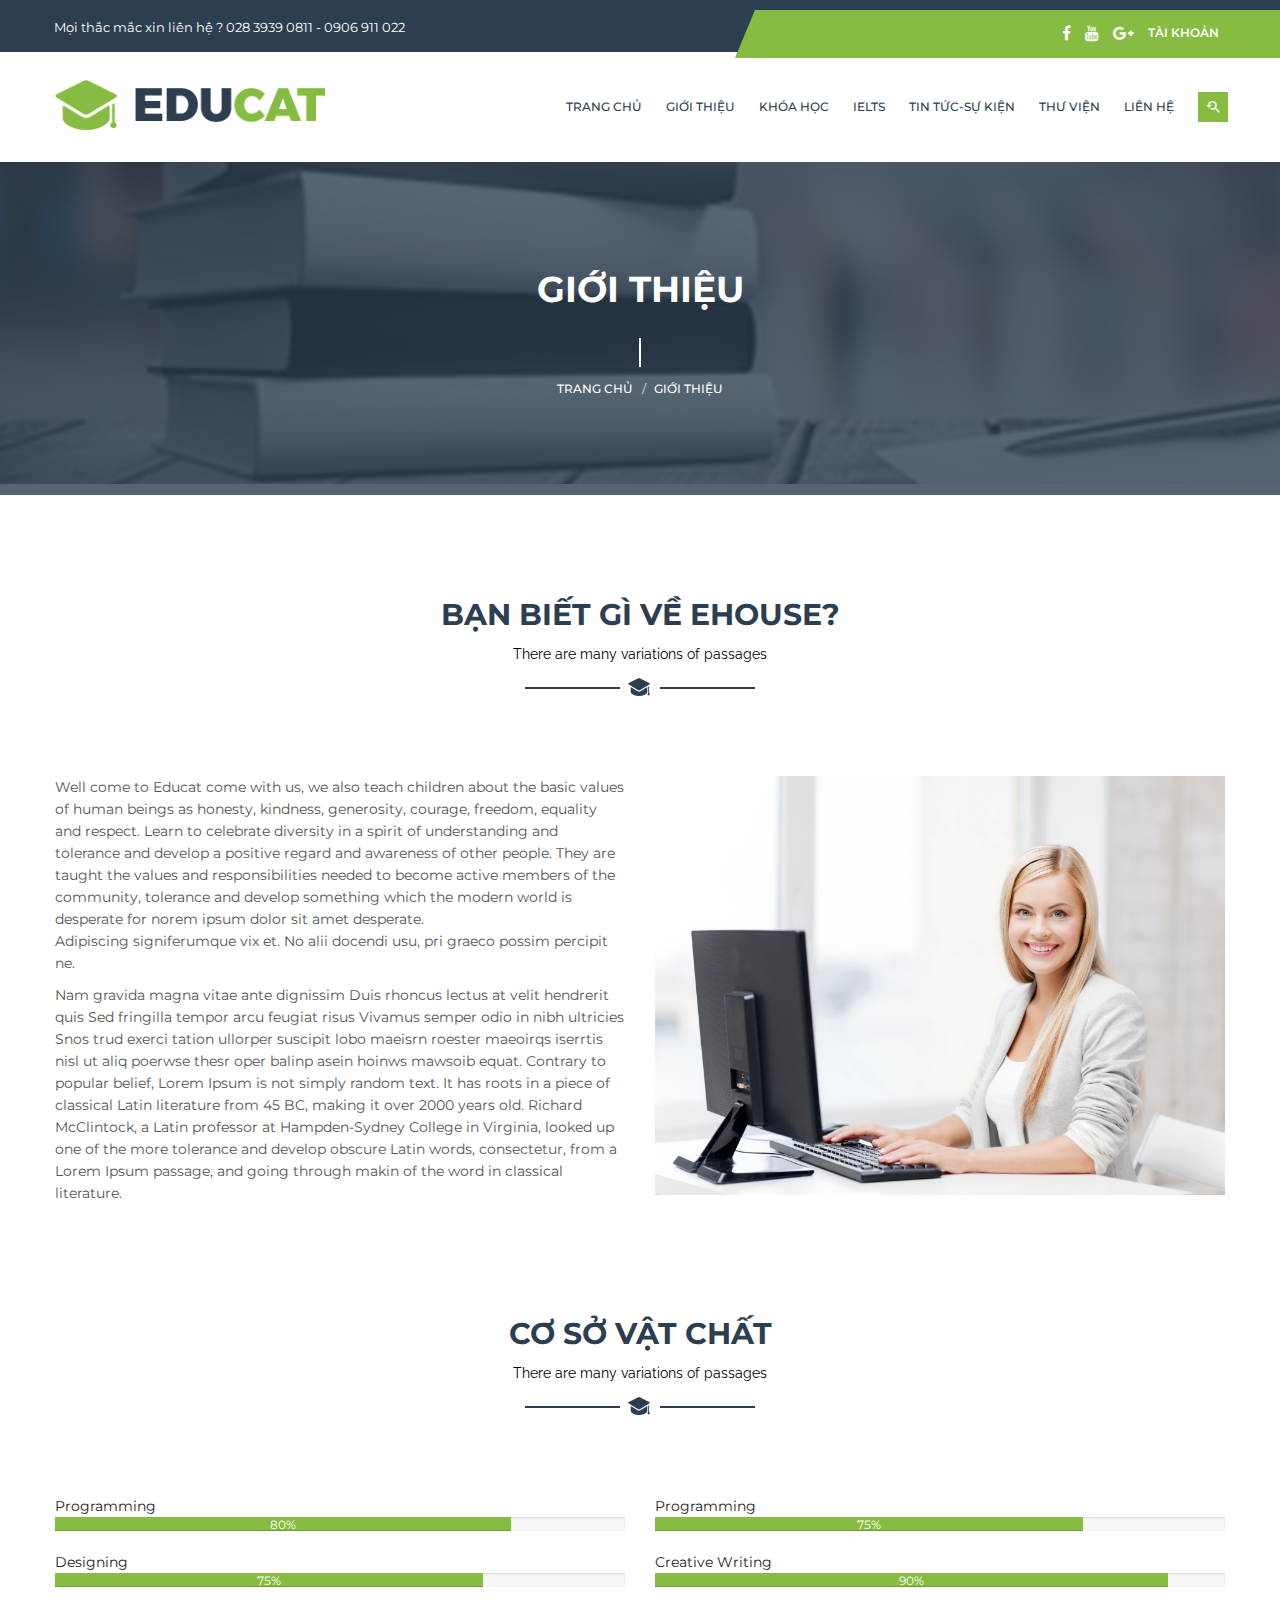
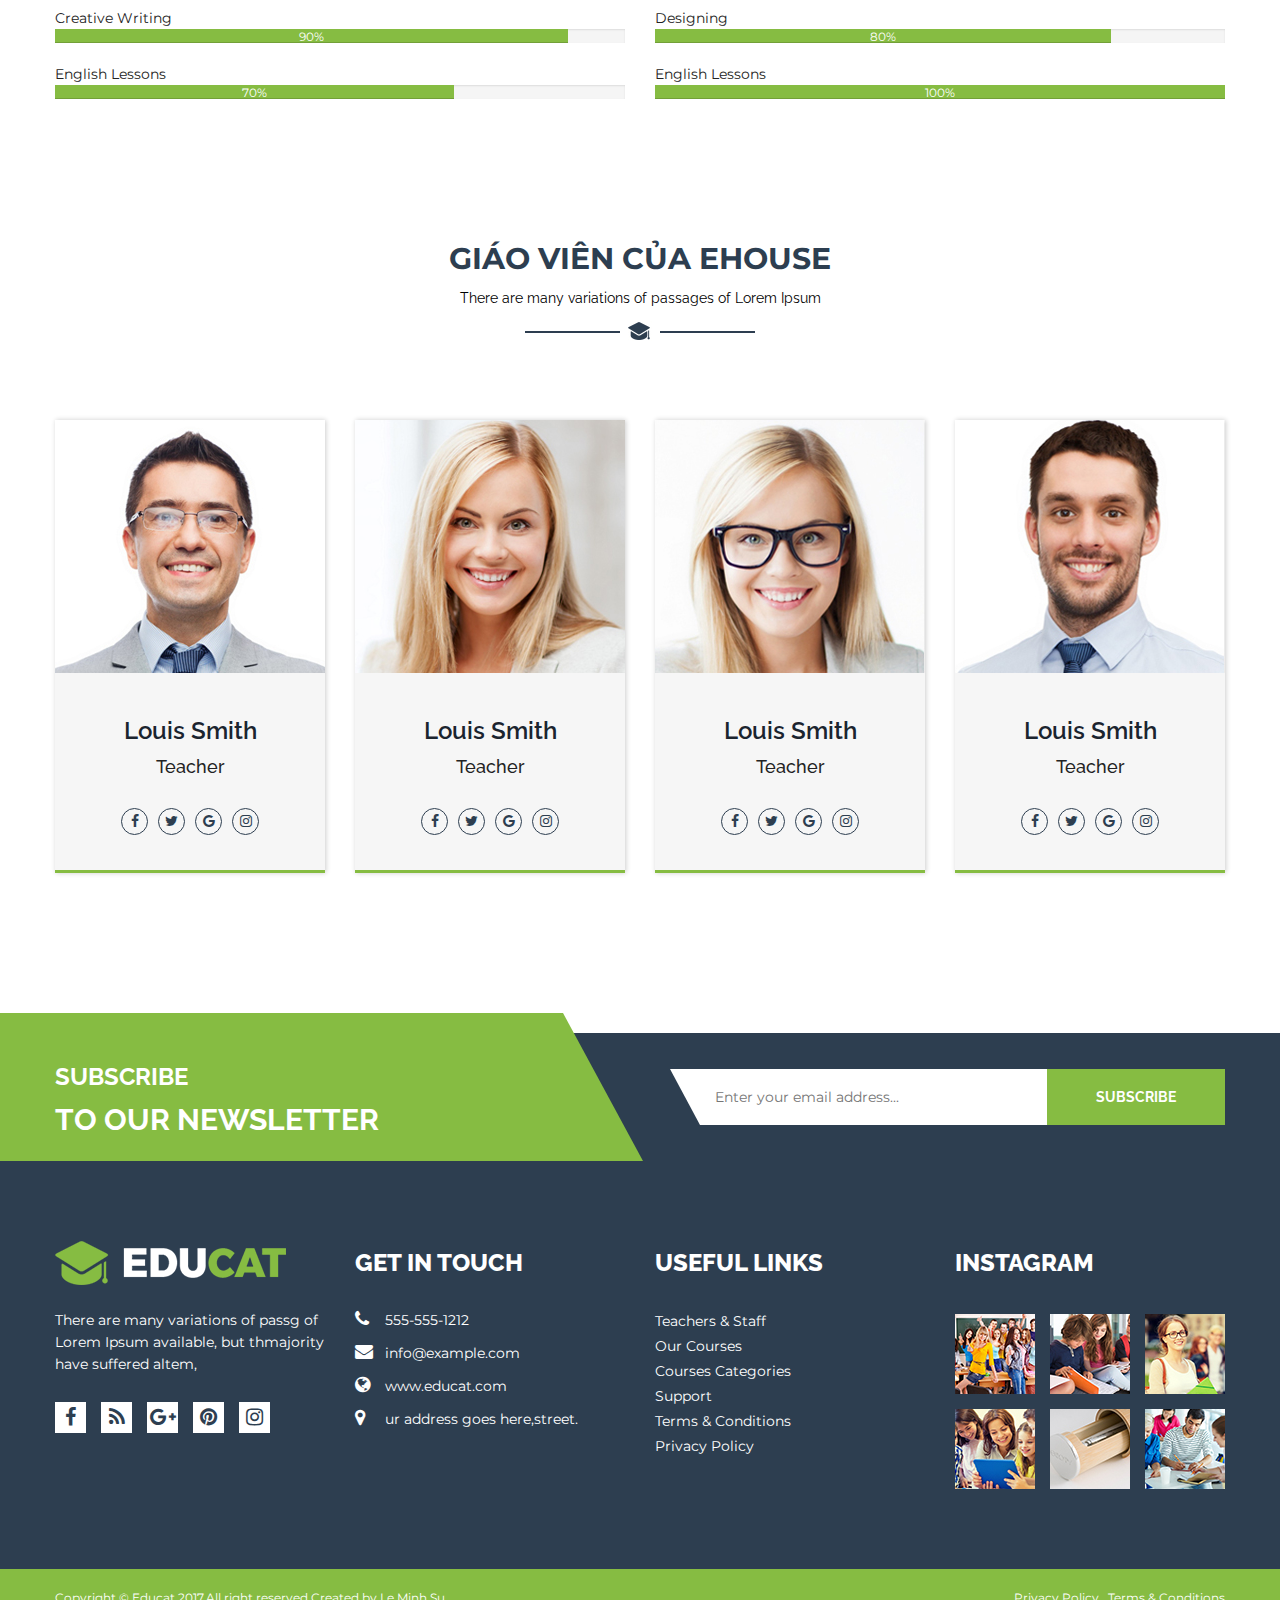
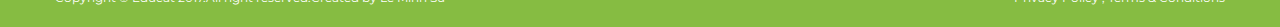
==== commit 5babe7f3: "update product detail page" ====
--- a/about.html
+++ b/about.html
@@ -47,7 +47,7 @@
 					<div class="header_top-sec row">
 						<div class="top_right hidden-xs">
 							<ul>
-								<li>Mọi thắc mắc xin liên hệ ? +968 547856 254</li>
+								<li>Mọi thắc mắc xin liên hệ ? 028 3939 0811 - 0906 911 022</li>
 							</ul>
 						</div>
 						<div class="top_left nav nav-horizontal">
@@ -76,16 +76,16 @@
 									<li class=""><a href="about.html">Giới thiệu</a></li>
 									<li class="sub-menu-parent"><a href="course.html">Khóa học</a>
 										<ul class="sub-menu">
-											<li class=""><a href="">LUYỆN NÓI CHO NGƯỜI ĐI LÀM</a></li>
-											<li class=""><a href="">LUYỆN NÓI CHO THANH THIẾU NIÊN (13T - 15T)</a></li>
-											<li class=""><a href="">LUYỆN NÓI CHO THIẾU NHI (8T - 12T)</a></li>
+											<li class=""><a href="courses-details.html">LUYỆN NÓI CHO NGƯỜI ĐI LÀM</a></li>
+											<li class=""><a href="courses-details.html">LUYỆN NÓI CHO THANH THIẾU NIÊN (13T - 15T)</a></li>
+											<li class=""><a href="courses-details.html">LUYỆN NÓI CHO THIẾU NHI (8T - 12T)</a></li>
 										</ul>
 									</li>
 									<li class="sub-menu-parent"><a href="">IELTS</a>
 										<ul class="sub-menu">
-											<li class=""><a href="">IELTS CHO NGƯỜI MỚI BẮT ĐẦU</a></li>
-											<li class=""><a href="">IELTS 1 (5.0 - 5.5)</a></li>
-											<li class=""><a href="">IELTS 2 (6.0 - 6.5)</a></li>
+											<li class=""><a href="courses-details.html">IELTS CHO NGƯỜI MỚI BẮT ĐẦU</a></li>
+											<li class=""><a href="courses-details.html">IELTS 1 (5.0 - 5.5)</a></li>
+											<li class=""><a href="courses-details.html">IELTS 2 (6.0 - 6.5)</a></li>
 										</ul>
 									</li>
 									<li class="sub-menu-parent"><a href="latest-news.html">Tin tức-Sự kiện</a></li>
@@ -126,9 +126,9 @@
 							<li><a href="about.html">Giới thiệu</a></li>
 							<li><a href="course.html">Khóa học</a>
 								<ul>
-									<li><a href="">LUYỆN NÓI CHO NGƯỜI ĐI LÀM</a></li>
-									<li><a href="#">LUYỆN NÓI CHO THANH THIẾU NIÊN (13T - 15T)</a></li>
-									<li class=""><a href="">LUYỆN NÓI CHO THIẾU NHI (8T - 12T)</a></li>
+									<li><a href="courses-details.html">LUYỆN NÓI CHO NGƯỜI ĐI LÀM</a></li>
+									<li><a href="courses-details.html">LUYỆN NÓI CHO THANH THIẾU NIÊN (13T - 15T)</a></li>
+									<li class="courses-details.html"><a href="">LUYỆN NÓI CHO THIẾU NHI (8T - 12T)</a></li>
 								</ul>
 							</li>
 							<li><a href="latest-news">Tin tức, Sự kiện</a></li>
@@ -208,7 +208,7 @@
 	</div>
 	<!--End of About Page Area-->
 	<!--Skill And Experience Area Start-->
-	<div class="skill-and-experience-area">
+	<div class="about-page-area skill-and-experience-area">
 		<div class="container">
 			<div class="row">
 				<div class="col-md-12">
@@ -307,7 +307,7 @@
 	<!--End of Skill And Experience Area-->
 
 	<!--Teachers Area Start-->
-	<div class="teachers-area padding-top">
+	<div class="about-page-area teachers-area padding-top">
 		<div class="container">
 			<div class="row">
 				<div class="col-md-12">
@@ -324,6 +324,24 @@
 					<div class="single-teacher-item">
 						<div class="single-teacher-image">
 							<a href="#"><img src="images/teacher/l-1.jpg" alt=""></a>
+						</div>
+						<div class="single-teacher-text">
+							<h3><a href="#">Louis Smith</a></h3>
+							<h4>Teacher</h4>
+							<p>There are many variaons of passa of Lorem Ipsuable</p>
+							<div class="social-links">
+								<a href="#"><i class="fa fa-facebook"></i></a>
+								<a href="#"><i class="fa fa-twitter"></i></a>
+								<a href="#"><i class="fa fa-google"></i></a>
+								<a href="#"><i class="fa fa-instagram"></i></a>
+							</div>
+						</div>
+					</div>
+				</div>
+				<div class="col-lg-3 col-md-4 col-sm-6">
+					<div class="single-teacher-item">
+						<div class="single-teacher-image">
+							<a href="#"><img src="images/teacher/l-2.jpg" alt=""></a>
 						</div>
 						<div class="single-teacher-text">
 							<h3><a href="#">Louis Smith</a></h3>
@@ -341,7 +359,7 @@
 				<div class="col-lg-3 col-md-4 col-sm-6">
 					<div class="single-teacher-item">
 						<div class="single-teacher-image">
-							<a href="#"><img src="images/teacher/l-2.jpg" alt=""></a>
+							<a href="#"><img src="images/teacher/l-3.jpg" alt=""></a>
 						</div>
 						<div class="single-teacher-text">
 							<h3><a href="#">Louis Smith</a></h3>
@@ -357,24 +375,6 @@
 					</div>
 				</div>
 				<div class="col-lg-3 col-md-4 col-sm-6">
-					<div class="single-teacher-item">
-						<div class="single-teacher-image">
-							<a href="#"><img src="images/teacher/l-3.jpg" alt=""></a>
-						</div>
-						<div class="single-teacher-text">
-							<h3><a href="#">Louis Smith</a></h3>
-							<h4>Teacher</h4>
-							<p>There are many variaons of passa of Lorem Ipsuable, amrn in sofby injected humour, amr</p>
-							<div class="social-links">
-								<a href="#"><i class="fa fa-facebook"></i></a>
-								<a href="#"><i class="fa fa-twitter"></i></a>
-								<a href="#"><i class="fa fa-google"></i></a>
-								<a href="#"><i class="fa fa-instagram"></i></a>
-							</div>
-						</div>
-					</div>
-				</div>
-				<div class="col-lg-3 hidden-md col-sm-6">
 					<div class="single-teacher-item">
 						<div class="single-teacher-image">
 							<a href="#"><img src="images/teacher/l-4.jpg" alt=""></a>
--- a/css/style.css
+++ b/css/style.css
@@ -1,4 +1,4 @@
-h1, h2, h3, h4, h5, h6 {margin: 0; font-family: 'Montserrat', sans-serif; font-weight: 700}
+h1, h2, h3, h4, h5, h6 {margin: 0; font-family: 'Montserrat', sans-serif; font-weight: 700; line-height: 1.5;}
 ul, ol {list-style: outside none none; margin: 0; padding:0;}
 html, body{
     color: #222222;
@@ -529,6 +529,9 @@
 .about-container {
     margin-left: 70px;
 }
+.about-page-area .about-text-container {
+    color: #555;
+}
 .about-area h3 {
     font-size: 30px;
 	font-family: 'Montserrat', sans-serif;
@@ -801,8 +804,6 @@
     font-size: 22px;
     font-weight: 600;
     margin-bottom: 5px;
-    height: 25px;
-    overflow-y: hidden;
 }
 .single-latest-text > h3 a {
     color: #2d3e50;
@@ -1571,7 +1572,6 @@
     background: #7a9757 none repeat scroll 0 0;
     border-color: #7a9757;
 }
-style.css:1858
 .social-links > a:hover {
     color: #ffffff;
 }
@@ -1589,7 +1589,7 @@
 .single-sidebar-widget h4.title {
     font-size: 18px;
     margin-bottom: 25px;
-    font-weight: 600;
+    font-weight: 500;
 }
 .single-sidebar-widget h4.title:after {
     bottom: 1px;
@@ -1880,6 +1880,7 @@
 .single-teacher-item {
     box-shadow: 1px 0 5px rgba(0, 0, 0, 0.2);
     position: relative;
+    margin-bottom: 20px;
 }
 .single-teacher-item:hover .single-teacher-text {
     margin-top: -45px;
@@ -1919,6 +1920,9 @@
 }
 .single-teacher-item:hover .single-teacher-text > h3 {
     padding-top: 0;
+}
+.single-teacher-image > a img, .single-teacher-image > a {
+    width: 100%;
 }
 .single-teacher-image > a:after {
     content: "";
@@ -1949,6 +1953,145 @@
     line-height: 15px;
 }
 /*End course detail*/
+/*Contact form area*/
+.contact-form-area {
+    color: #4c4c4c;
+}
+h4.contact-title {
+    color: #4c4c4c;
+    font-family: "montserratbold";
+    font-size: 24px;
+    line-height: 18px;
+    text-transform: uppercase;
+    margin-bottom: 30px;
+}
+.contact-text {
+    margin-bottom: 75px;
+}
+.contact-text > p {
+    line-height: 24px;
+    margin-bottom: 9px;
+}
+.contact-text i {
+    font-size: 18px;
+}
+span.c-icon i {
+    position: relative;
+    top: 3px;
+    width: 27px;
+}
+span.c-icon {
+    display: inline-block;
+    float: left;
+}
+span.c-text {
+    display: inline-block;
+}
+.link-social > a {
+    color: #4c4c4c;
+    display: inline-block;
+    line-height: 19px;
+    margin-right: 27px;
+}
+.link-social > a i {
+    font-size: 20px;
+}
+.contact-form-area input, .contact-form-area textarea {
+    background: #f1f1f1 none repeat scroll 0 0;
+    border: 0 none;
+    color: #777777;
+    font-size: 14px;
+    height: 48px;
+    margin-bottom: 23px;
+    padding: 0 23px;
+    width: 100%;
+}
+.contact-form-area textarea {
+    height: 150px;
+    padding-top: 13px;
+    resize: none;
+}
+.contact-form-area .button-default {
+    border: 0 none;
+    font-family: "montserratlight";
+    padding: 8px 40px;
+    -webkit-transition: all 0.3s ease 0s;
+    transition: all 0.3s ease 0s;
+    margin-bottom: 20px;
+}
+.contact-form-area .button-default:hover {
+    background: #2d3e50 none repeat scroll 0 0;
+}
+/*End contact form area*/
+/*Comment area*/
+.comment-respond {
+    clear: both;
+    margin-top: 70px;
+}
+.comment-reply-title {
+    color: #323232;
+    font-size: 40px;
+    font-size: 2em;
+    font-weight: 300;
+}
+.comment-notes {
+    margin-bottom: 20px;
+    color: #999;
+    font-size: 1rem;
+    font-weight: 300;
+}
+p[class*='comment-form'] {
+    margin-bottom: 15px;
+}
+label {
+    clear: both;
+    display: block;
+    margin-bottom: 4px;
+    font-size: 1em;
+    font-weight: 500;
+}
+.comment-form textarea,.comment-form input,.comment-form select{
+    width: 100% !important;
+    background-color: #fff;
+    border: 2px solid #eee;
+    color: #8f8f8f;
+    font-family: "Helvetica Neue", Helvetica, Arial, sans-serif;
+}
+.comment-form textarea {
+    border: 1px solid #ddd;
+    color: #4c4c4c;
+    -webkit-transition: all 0.3s ease 0s;
+    transition: all 0.3s ease 0s;
+}
+.comment-form textarea {
+    padding: 10px 8px;
+    max-width: 660px !important;
+    -webkit-appearance: none;
+    -moz-appearance: none;
+}
+.comment-form input[type="email"],.comment-form input[type="text"] {
+    -moz-appearance: none;
+    border: 1px solid #ddd;
+    color: #4c4c4c;
+    font-size: 24px;
+    font-size: 24px;
+    font-size: 1.5rem;
+    height: 36px;
+    max-width: 660px;
+    padding: 0 8px;
+    -webkit-transition: all 0.3s ease 0s;
+    transition: all 0.3s ease 0s;
+}
+.comment-form button{
+    font-weight: 700;
+    padding: 8px 35px;
+    border: 0;
+}
+input:focus, textarea:focus { 
+    outline: none !important;
+    border-color: #86bc42;
+    box-shadow: 0 0 2px #86bc42;
+}
 /****************************************/
 /*Mobile - tablet - responsive*/
 /****************************************/
@@ -2052,7 +2195,7 @@
     .mobile-menu-area{
         display: block;
     }
-    .course-area .container,.latest-area .container,.product-area .container,.news-details-area .container,.shop-grid-area .container,.course-details-area .container {
+    .course-area .container,.latest-area .container,.product-area .container,.news-details-area .container,.shop-grid-area .container,.course-details-area .container,.about-page-area .container,.contact-form-area .container {
         width: 450px;
     }
 	.about-area {
@@ -2245,6 +2388,9 @@
         float: none;
         font-size: 12px;
     }
+    .link-social {
+        margin-bottom: 45px;
+    }
 }
 @media (max-width: 480px){
     .hidden-480{
@@ -2256,7 +2402,7 @@
     .footer-widget-area .container{
         width: 300px;
     }
-    .course-area .container,.latest-area .container,.product-area .container,.news-details-area .container,.shop-grid-area .container,.course-details-area .container  {
+    .course-area .container,.latest-area .container,.product-area .container,.news-details-area .container,.shop-grid-area .container,.course-details-area .container,.about-page-area .container,.contact-form-area .container  {
         width: auto;
     }
     /*--flexisel--*/
